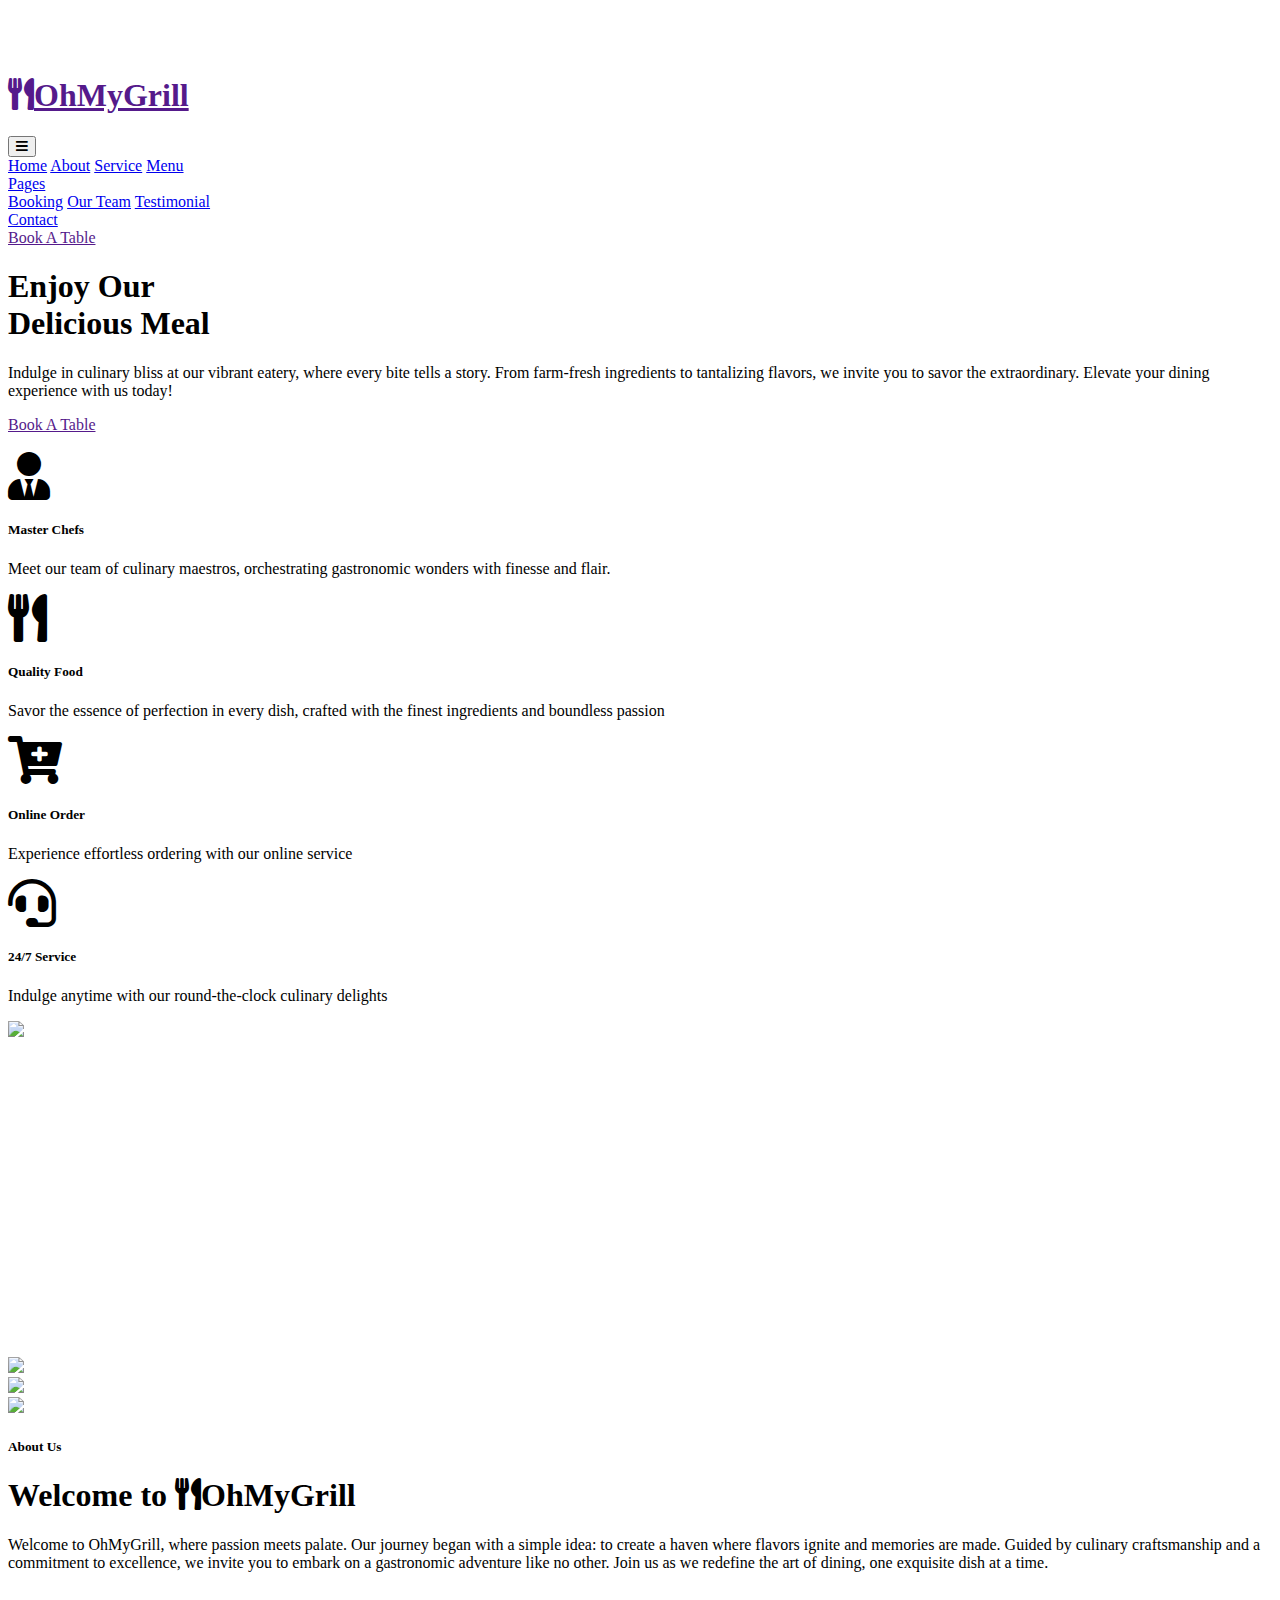
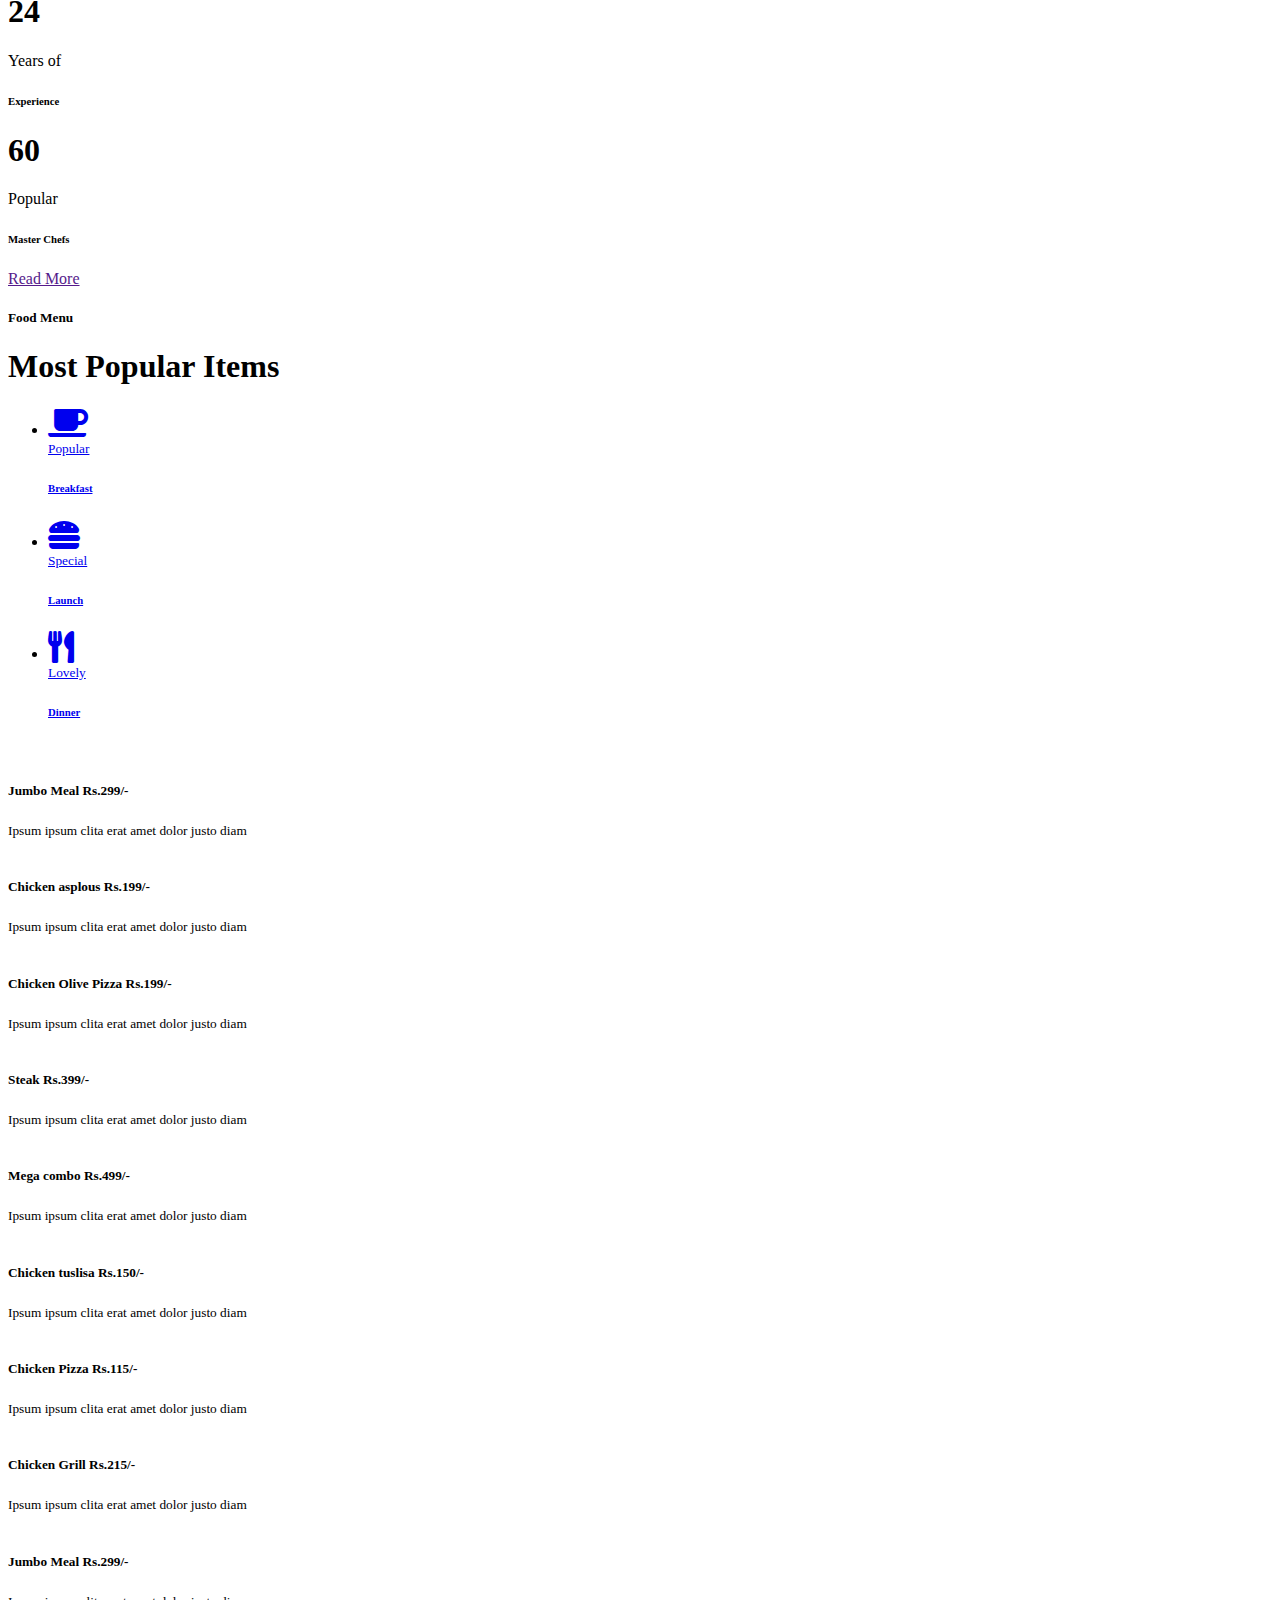
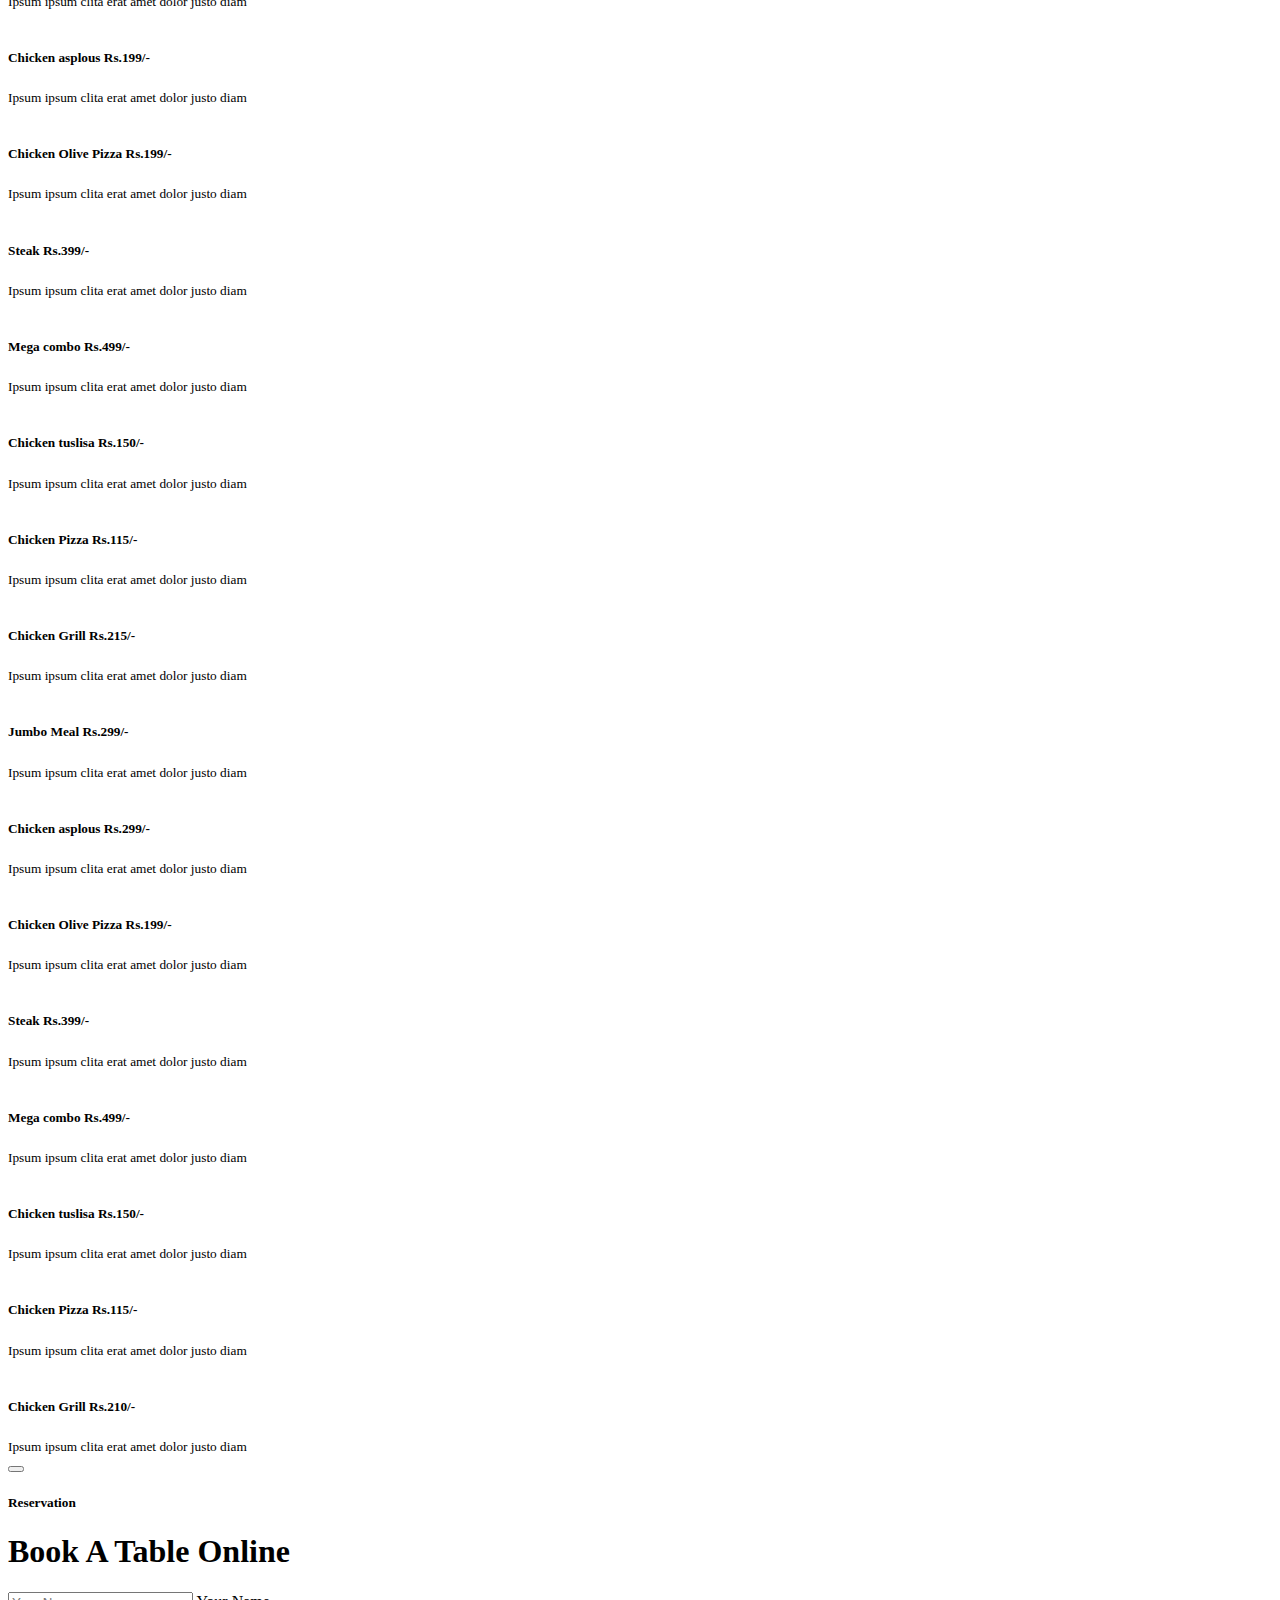
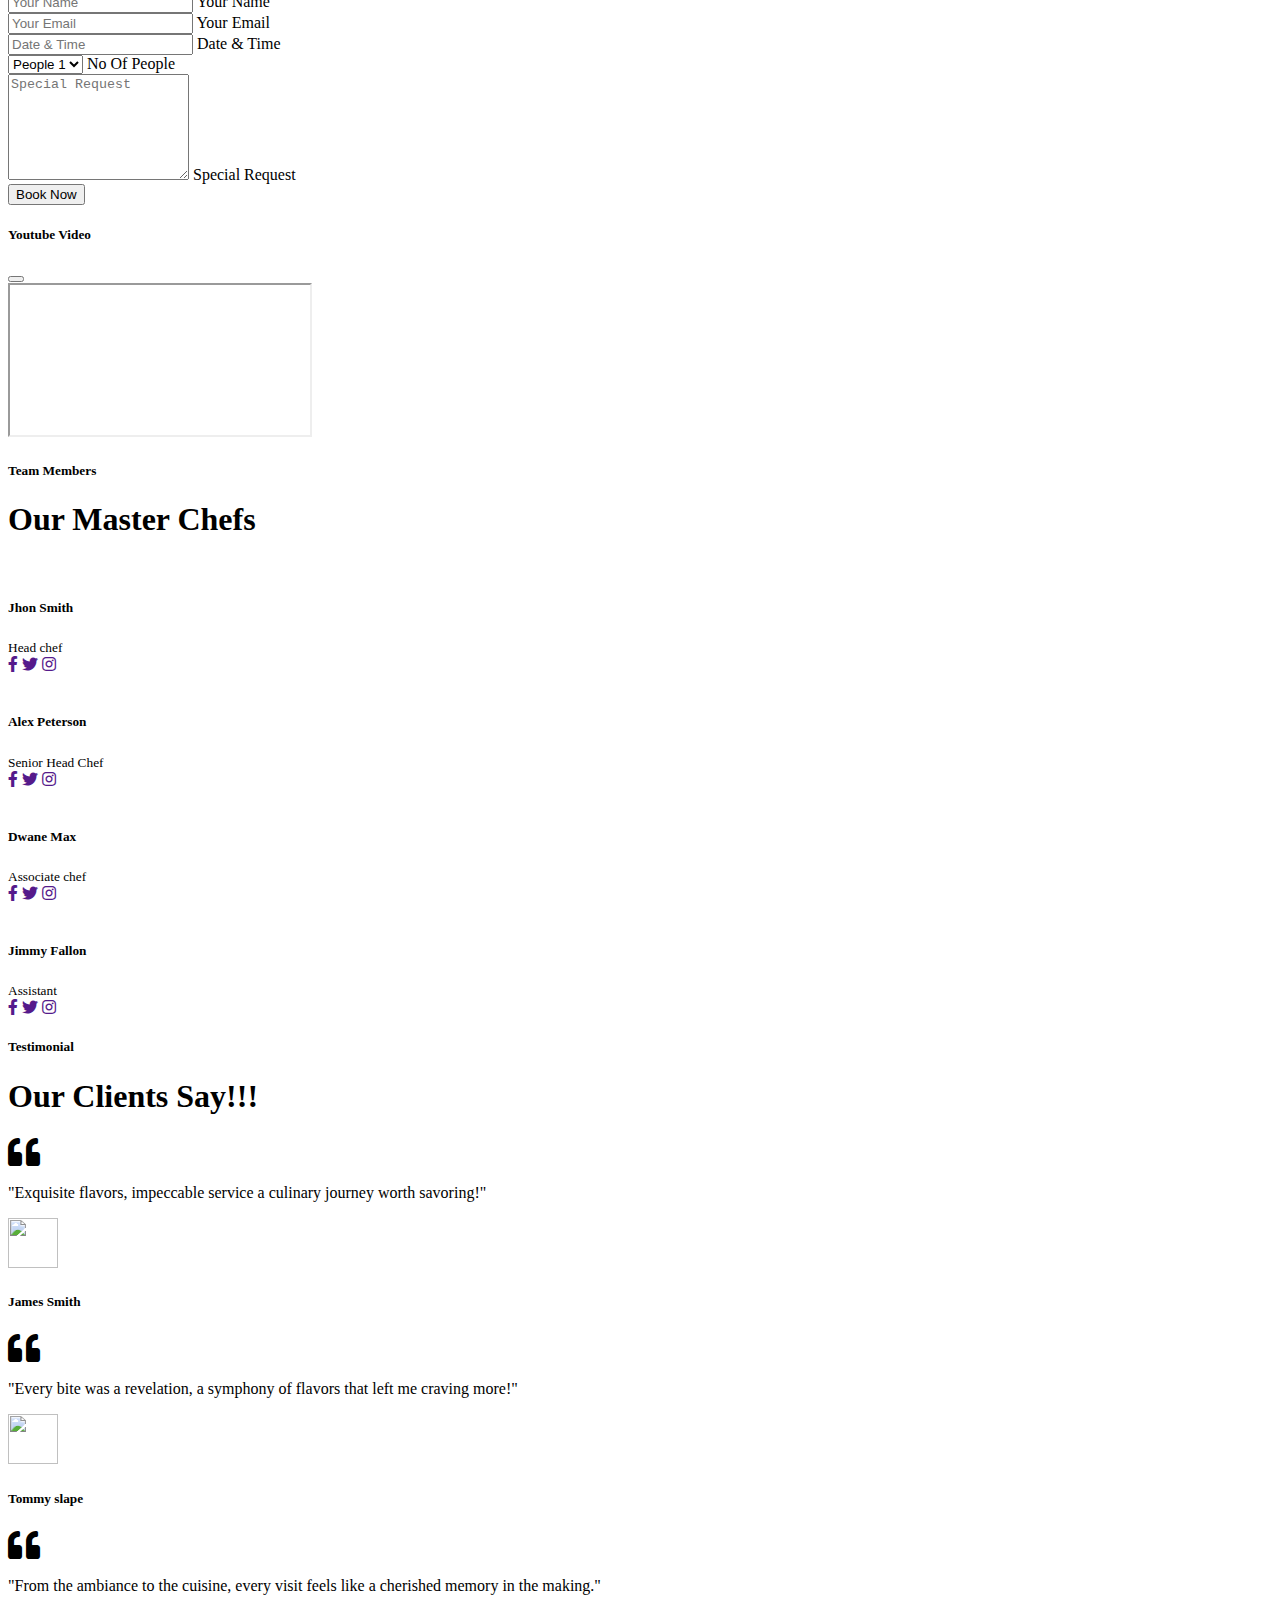
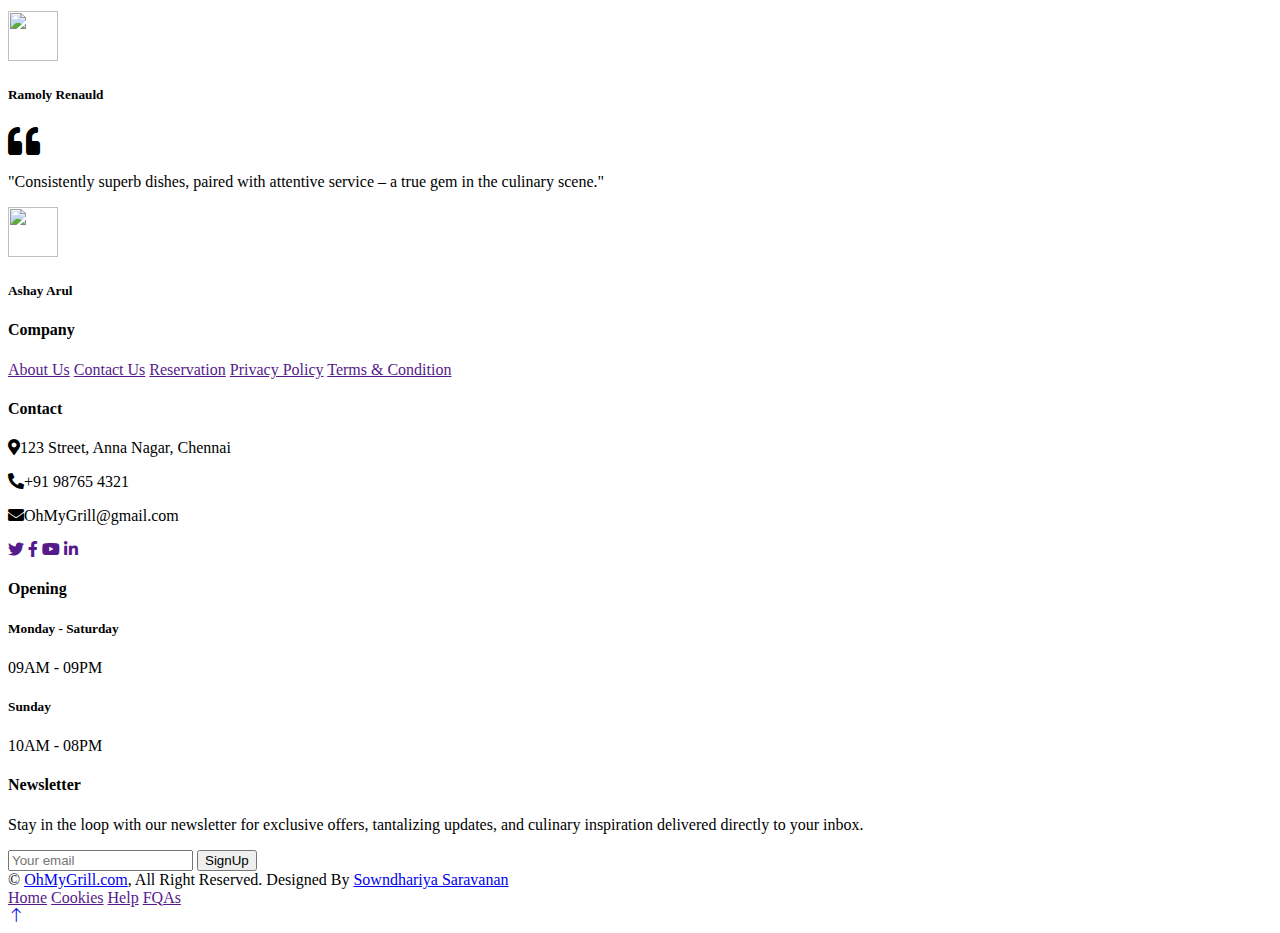
==== Restaurant Landing Page/index.html @ 2ec254c5 "Update and rename index.html to Restaurant Landing Page/index.html" ====
<!DOCTYPE html>
<html lang="en">

<head>
    <meta charset="utf-8">
    <title>Restoran - Bootstrap Restaurant Template</title>
    <meta content="width=device-width, initial-scale=1.0" name="viewport">
    <meta content="" name="keywords">
    <meta content="" name="description">

    <!-- Favicon -->
    <link href="img/favicon.ico" rel="icon">

    <!-- Google Web Fonts -->
    <link rel="preconnect" href="https://fonts.googleapis.com">
    <link rel="preconnect" href="https://fonts.gstatic.com" crossorigin>
    <link href="https://fonts.googleapis.com/css2?family=Heebo:wght@400;500;600&family=Nunito:wght@600;700;800&family=Pacifico&display=swap" rel="stylesheet">

    <!-- Icon Font Stylesheet -->
    <link href="https://cdnjs.cloudflare.com/ajax/libs/font-awesome/5.10.0/css/all.min.css" rel="stylesheet">
    <link href="https://cdn.jsdelivr.net/npm/bootstrap-icons@1.4.1/font/bootstrap-icons.css" rel="stylesheet">

    <!-- Libraries Stylesheet -->
    <link href="lib/animate/animate.min.css" rel="stylesheet">
    <link href="lib/owlcarousel/assets/owl.carousel.min.css" rel="stylesheet">
    <link href="lib/tempusdominus/css/tempusdominus-bootstrap-4.min.css" rel="stylesheet" />

    <!-- Customized Bootstrap Stylesheet -->
    <link href="css/bootstrap.min.css" rel="stylesheet">

    <!-- Template Stylesheet -->
    <link href="css/style.css" rel="stylesheet">
</head>

<body>
    <div class="container-xxl bg-white p-0">
        <!-- Spinner Start -->
        <div id="spinner" class="show bg-white position-fixed translate-middle w-100 vh-100 top-50 start-50 d-flex align-items-center justify-content-center">
            <div class="spinner-border text-primary" style="width: 3rem; height: 3rem;" role="status">
                <span class="sr-only">Loading...</span>
            </div>
        </div>
        <!-- Spinner End -->


        <!-- Navbar & Hero Start -->
        <div class="container-xxl position-relative p-0">
            <nav class="navbar navbar-expand-lg navbar-dark bg-dark px-4 px-lg-5 py-3 py-lg-0">
                <a href="" class="navbar-brand p-0">
                    <h1 class="text-primary m-0"><i class="fa fa-utensils me-3"></i>OhMyGrill</h1>
                    <!-- <img src="img/logo.png" alt="Logo"> -->
                </a>
                <button class="navbar-toggler" type="button" data-bs-toggle="collapse" data-bs-target="#navbarCollapse">
                    <span class="fa fa-bars"></span>
                </button>
                <div class="collapse navbar-collapse" id="navbarCollapse">
                    <div class="navbar-nav ms-auto py-0 pe-4">
                        <a href="index.html" class="nav-item nav-link active">Home</a>
                        <a href="about.html" class="nav-item nav-link">About</a>
                        <a href="service.html" class="nav-item nav-link">Service</a>
                        <a href="menu.html" class="nav-item nav-link">Menu</a>
                        <div class="nav-item dropdown">
                            <a href="#" class="nav-link dropdown-toggle" data-bs-toggle="dropdown">Pages</a>
                            <div class="dropdown-menu m-0">
                                <a href="booking.html" class="dropdown-item">Booking</a>
                                <a href="team.html" class="dropdown-item">Our Team</a>
                                <a href="testimonial.html" class="dropdown-item">Testimonial</a>
                            </div>
                        </div>
                        <a href="contact.html" class="nav-item nav-link">Contact</a>
                    </div>
                    <a href="" class="btn btn-primary py-2 px-4">Book A Table</a>
                </div>
            </nav>

            <div class="container-xxl py-5 bg-dark hero-header mb-5">
                <div class="container my-5 py-5">
                    <div class="row align-items-center g-5">
                        <div class="col-lg-6 text-center text-lg-start">
                            <h1 class="display-3 text-white animated slideInLeft">Enjoy Our<br>Delicious Meal</h1>
                            <p class="text-white animated slideInLeft mb-4 pb-2">Indulge in culinary bliss at our vibrant eatery, where every bite tells a story. From farm-fresh ingredients to tantalizing flavors, we invite you to savor the extraordinary. Elevate your dining experience with us today!</p>
                            <a href="" class="btn btn-primary py-sm-3 px-sm-5 me-3 animated slideInLeft">Book A Table</a>
                        </div>
                        <div class="col-lg-6 text-center text-lg-end overflow-hidden">
                            <img class="img-fluid" src="img/hero.png" alt="">
                        </div>
                    </div>
                </div>
            </div>
        </div>
        <!-- Navbar & Hero End -->


        <!-- Service Start -->
        <div class="container-xxl py-5">
            <div class="container">
                <div class="row g-4">
                    <div class="col-lg-3 col-sm-6 wow fadeInUp" data-wow-delay="0.1s">
                        <div class="service-item rounded pt-3">
                            <div class="p-4">
                                <i class="fa fa-3x fa-user-tie text-primary mb-4"></i>
                                <h5>Master Chefs</h5>
                                <p>Meet our team of culinary maestros, orchestrating gastronomic wonders with finesse and flair.</p>
                            </div>
                        </div>
                    </div>
                    <div class="col-lg-3 col-sm-6 wow fadeInUp" data-wow-delay="0.3s">
                        <div class="service-item rounded pt-3">
                            <div class="p-4">
                                <i class="fa fa-3x fa-utensils text-primary mb-4"></i>
                                <h5>Quality Food</h5>
                                <p>Savor the essence of perfection in every dish, crafted with the finest ingredients and boundless passion</p>
                            </div>
                        </div>
                    </div>
                    <div class="col-lg-3 col-sm-6 wow fadeInUp" data-wow-delay="0.5s">
                        <div class="service-item rounded pt-3">
                            <div class="p-4">
                                <i class="fa fa-3x fa-cart-plus text-primary mb-4"></i>
                                <h5>Online Order</h5>
                                <p>Experience effortless ordering with our online service</p>
                            </div>
                        </div>
                    </div>
                    <div class="col-lg-3 col-sm-6 wow fadeInUp" data-wow-delay="0.7s">
                        <div class="service-item rounded pt-3">
                            <div class="p-4">
                                <i class="fa fa-3x fa-headset text-primary mb-4"></i>
                                <h5>24/7 Service</h5>
                                <p>Indulge anytime with our round-the-clock culinary delights</p>
                            </div>
                        </div>
                    </div>
                </div>
            </div>
        </div>
        <!-- Service End -->


        <!-- About Start -->
        <div class="container-xxl py-5">
            <div class="container">
                <div class="row g-5 align-items-center">
                    <div class="col-lg-6">
                        <div class="row g-3">
                            <div class="col-6 text-start">
                                <img class="img-fluid rounded w-100 wow zoomIn" data-wow-delay="0.1s" src="img/about-1.jpg">
                            </div>
                            <div class="col-6 text-start">
                                <img class="img-fluid rounded w-75 wow zoomIn" data-wow-delay="0.3s" src="img/about-2.jpg" style="margin-top: 25%;">
                            </div>
                            <div class="col-6 text-end">
                                <img class="img-fluid rounded w-75 wow zoomIn" data-wow-delay="0.5s" src="img/about-3.jpg">
                            </div>
                            <div class="col-6 text-end">
                                <img class="img-fluid rounded w-100 wow zoomIn" data-wow-delay="0.7s" src="img/about-4.jpg">
                            </div>
                        </div>
                    </div>
                    <div class="col-lg-6">
                        <h5 class="section-title ff-secondary text-start text-primary fw-normal">About Us</h5>
                        <h1 class="mb-4">Welcome to <i class="fa fa-utensils text-primary me-2"></i>OhMyGrill</h1>
                        <p class="mb-4">Welcome to OhMyGrill, where passion meets palate. Our journey began with a simple idea: to create a haven where flavors ignite and memories are made. Guided by culinary craftsmanship and a commitment to excellence, we invite you to embark on a gastronomic adventure like no other. Join us as we redefine the art of dining, one exquisite dish at a time.</p>
                        <!-- <p class="mb-4">Tempor erat elitr rebum at clita. Diam dolor diam ipsum sit. Aliqu diam amet diam et eos. Clita erat ipsum et lorem et sit, sed stet lorem sit clita duo justo magna dolore erat amet</p> -->
                        <div class="row g-4 mb-4">
                            <div class="col-sm-6">
                                <div class="d-flex align-items-center border-start border-5 border-primary px-3">
                                    <h1 class="flex-shrink-0 display-5 text-primary mb-0" data-toggle="counter-up">24</h1>
                                    <div class="ps-4">
                                        <p class="mb-0">Years of</p>
                                        <h6 class="text-uppercase mb-0">Experience</h6>
                                    </div>
                                </div>
                            </div>
                            <div class="col-sm-6">
                                <div class="d-flex align-items-center border-start border-5 border-primary px-3">
                                    <h1 class="flex-shrink-0 display-5 text-primary mb-0" data-toggle="counter-up">60</h1>
                                    <div class="ps-4">
                                        <p class="mb-0">Popular</p>
                                        <h6 class="text-uppercase mb-0">Master Chefs</h6>
                                    </div>
                                </div>
                            </div>
                        </div>
                        <a class="btn btn-primary py-3 px-5 mt-2" href="">Read More</a>
                    </div>
                </div>
            </div>
        </div>
        <!-- About End -->


        <!-- Menu Start -->
        <div class="container-xxl py-5">
            <div class="container">
                <div class="text-center wow fadeInUp" data-wow-delay="0.1s">
                    <h5 class="section-title ff-secondary text-center text-primary fw-normal">Food Menu</h5>
                    <h1 class="mb-5">Most Popular Items</h1>
                </div>
                <div class="tab-class text-center wow fadeInUp" data-wow-delay="0.1s">
                    <ul class="nav nav-pills d-inline-flex justify-content-center border-bottom mb-5">
                        <li class="nav-item">
                            <a class="d-flex align-items-center text-start mx-3 ms-0 pb-3 active" data-bs-toggle="pill" href="#tab-1">
                                <i class="fa fa-coffee fa-2x text-primary"></i>
                                <div class="ps-3">
                                    <small class="text-body">Popular</small>
                                    <h6 class="mt-n1 mb-0">Breakfast</h6>
                                </div>
                            </a>
                        </li>
                        <li class="nav-item">
                            <a class="d-flex align-items-center text-start mx-3 pb-3" data-bs-toggle="pill" href="#tab-2">
                                <i class="fa fa-hamburger fa-2x text-primary"></i>
                                <div class="ps-3">
                                    <small class="text-body">Special</small>
                                    <h6 class="mt-n1 mb-0">Launch</h6>
                                </div>
                            </a>
                        </li>
                        <li class="nav-item">
                            <a class="d-flex align-items-center text-start mx-3 me-0 pb-3" data-bs-toggle="pill" href="#tab-3">
                                <i class="fa fa-utensils fa-2x text-primary"></i>
                                <div class="ps-3">
                                    <small class="text-body">Lovely</small>
                                    <h6 class="mt-n1 mb-0">Dinner</h6>
                                </div>
                            </a>
                        </li>
                    </ul>
                    <div class="tab-content">
                        <div id="tab-1" class="tab-pane fade show p-0 active">
                            <div class="row g-4">
                                <div class="col-lg-6">
                                    <div class="d-flex align-items-center">
                                        <img class="flex-shrink-0 img-fluid rounded" src="img/menu-1.jpg" alt="" style="width: 80px;">
                                        <div class="w-100 d-flex flex-column text-start ps-4">
                                            <h5 class="d-flex justify-content-between border-bottom pb-2">
                                                <span>Jumbo Meal</span>
                                                <span class="text-primary">Rs.299/-</span>
                                            </h5>
                                            <small class="fst-italic">Ipsum ipsum clita erat amet dolor justo diam</small>
                                        </div>
                                    </div>
                                </div>
                                <div class="col-lg-6">
                                    <div class="d-flex align-items-center">
                                        <img class="flex-shrink-0 img-fluid rounded" src="img/menu-2.jpg" alt="" style="width: 80px;">
                                        <div class="w-100 d-flex flex-column text-start ps-4">
                                            <h5 class="d-flex justify-content-between border-bottom pb-2">
                                                <span>Chicken asplous</span>
                                                <span class="text-primary">Rs.199/-</span>
                                            </h5>
                                            <small class="fst-italic">Ipsum ipsum clita erat amet dolor justo diam</small>
                                        </div>
                                    </div>
                                </div>
                                <div class="col-lg-6">
                                    <div class="d-flex align-items-center">
                                        <img class="flex-shrink-0 img-fluid rounded" src="img/menu-3.jpg" alt="" style="width: 80px;">
                                        <div class="w-100 d-flex flex-column text-start ps-4">
                                            <h5 class="d-flex justify-content-between border-bottom pb-2">
                                                <span>Chicken Olive Pizza</span>
                                                <span class="text-primary">Rs.199/-</span>
                                            </h5>
                                            <small class="fst-italic">Ipsum ipsum clita erat amet dolor justo diam</small>
                                        </div>
                                    </div>
                                </div>
                                <div class="col-lg-6">
                                    <div class="d-flex align-items-center">
                                        <img class="flex-shrink-0 img-fluid rounded" src="img/menu-4.jpg" alt="" style="width: 80px;">
                                        <div class="w-100 d-flex flex-column text-start ps-4">
                                            <h5 class="d-flex justify-content-between border-bottom pb-2">
                                                <span>Steak</span>
                                                <span class="text-primary">Rs.399/-</span>
                                            </h5>
                                            <small class="fst-italic">Ipsum ipsum clita erat amet dolor justo diam</small>
                                        </div>
                                    </div>
                                </div>
                                <div class="col-lg-6">
                                    <div class="d-flex align-items-center">
                                        <img class="flex-shrink-0 img-fluid rounded" src="img/menu-5.jpg" alt="" style="width: 80px;">
                                        <div class="w-100 d-flex flex-column text-start ps-4">
                                            <h5 class="d-flex justify-content-between border-bottom pb-2">
                                                <span>Mega combo</span>
                                                <span class="text-primary">Rs.499/-</span>
                                            </h5>
                                            <small class="fst-italic">Ipsum ipsum clita erat amet dolor justo diam</small>
                                        </div>
                                    </div>
                                </div>
                                <div class="col-lg-6">
                                    <div class="d-flex align-items-center">
                                        <img class="flex-shrink-0 img-fluid rounded" src="img/menu-6.jpg" alt="" style="width: 80px;">
                                        <div class="w-100 d-flex flex-column text-start ps-4">
                                            <h5 class="d-flex justify-content-between border-bottom pb-2">
                                                <span>Chicken tuslisa</span>
                                                <span class="text-primary">Rs.150/-</span>
                                            </h5>
                                            <small class="fst-italic">Ipsum ipsum clita erat amet dolor justo diam</small>
                                        </div>
                                    </div>
                                </div>
                                <div class="col-lg-6">
                                    <div class="d-flex align-items-center">
                                        <img class="flex-shrink-0 img-fluid rounded" src="img/menu-7.jpg" alt="" style="width: 80px;">
                                        <div class="w-100 d-flex flex-column text-start ps-4">
                                            <h5 class="d-flex justify-content-between border-bottom pb-2">
                                                <span>Chicken Pizza</span>
                                                <span class="text-primary">Rs.115/-</span>
                                            </h5>
                                            <small class="fst-italic">Ipsum ipsum clita erat amet dolor justo diam</small>
                                        </div>
                                    </div>
                                </div>
                                <div class="col-lg-6">
                                    <div class="d-flex align-items-center">
                                        <img class="flex-shrink-0 img-fluid rounded" src="img/menu-8.jpg" alt="" style="width: 80px;">
                                        <div class="w-100 d-flex flex-column text-start ps-4">
                                            <h5 class="d-flex justify-content-between border-bottom pb-2">
                                                <span>Chicken Grill</span>
                                                <span class="text-primary">Rs.215/-</span>
                                            </h5>
                                            <small class="fst-italic">Ipsum ipsum clita erat amet dolor justo diam</small>
                                        </div>
                                    </div>
                                </div>
                            </div>
                        </div>
                        <div id="tab-2" class="tab-pane fade show p-0">
                            <div class="row g-4">
                                <div class="col-lg-6">
                                    <div class="d-flex align-items-center">
                                        <img class="flex-shrink-0 img-fluid rounded" src="img/menu-1.jpg" alt="" style="width: 80px;">
                                        <div class="w-100 d-flex flex-column text-start ps-4">
                                            <h5 class="d-flex justify-content-between border-bottom pb-2">
                                                <span>Jumbo Meal</span>
                                                <span class="text-primary">Rs.299/-</span>
                                            </h5>
                                            <small class="fst-italic">Ipsum ipsum clita erat amet dolor justo diam</small>
                                        </div>
                                    </div>
                                </div>
                                <div class="col-lg-6">
                                    <div class="d-flex align-items-center">
                                        <img class="flex-shrink-0 img-fluid rounded" src="img/menu-2.jpg" alt="" style="width: 80px;">
                                        <div class="w-100 d-flex flex-column text-start ps-4">
                                            <h5 class="d-flex justify-content-between border-bottom pb-2">
                                                <span>Chicken asplous</span>
                                                <span class="text-primary">Rs.199/-</span>
                                            </h5>
                                            <small class="fst-italic">Ipsum ipsum clita erat amet dolor justo diam</small>
                                        </div>
                                    </div>
                                </div>
                                <div class="col-lg-6">
                                    <div class="d-flex align-items-center">
                                        <img class="flex-shrink-0 img-fluid rounded" src="img/menu-3.jpg" alt="" style="width: 80px;">
                                        <div class="w-100 d-flex flex-column text-start ps-4">
                                            <h5 class="d-flex justify-content-between border-bottom pb-2">
                                                <span>Chicken Olive Pizza</span>
                                                <span class="text-primary">Rs.199/-</span>
                                            </h5>
                                            <small class="fst-italic">Ipsum ipsum clita erat amet dolor justo diam</small>
                                        </div>
                                    </div>
                                </div>
                                <div class="col-lg-6">
                                    <div class="d-flex align-items-center">
                                        <img class="flex-shrink-0 img-fluid rounded" src="img/menu-4.jpg" alt="" style="width: 80px;">
                                        <div class="w-100 d-flex flex-column text-start ps-4">
                                            <h5 class="d-flex justify-content-between border-bottom pb-2">
                                                <span>Steak</span>
                                                <span class="text-primary">Rs.399/-</span>
                                            </h5>
                                            <small class="fst-italic">Ipsum ipsum clita erat amet dolor justo diam</small>
                                        </div>
                                    </div>
                                </div>
                                <div class="col-lg-6">
                                    <div class="d-flex align-items-center">
                                        <img class="flex-shrink-0 img-fluid rounded" src="img/menu-5.jpg" alt="" style="width: 80px;">
                                        <div class="w-100 d-flex flex-column text-start ps-4">
                                            <h5 class="d-flex justify-content-between border-bottom pb-2">
                                                <span>Mega combo</span>
                                                <span class="text-primary">Rs.499/-</span>
                                            </h5>
                                            <small class="fst-italic">Ipsum ipsum clita erat amet dolor justo diam</small>
                                        </div>
                                    </div>
                                </div>
                                <div class="col-lg-6">
                                    <div class="d-flex align-items-center">
                                        <img class="flex-shrink-0 img-fluid rounded" src="img/menu-6.jpg" alt="" style="width: 80px;">
                                        <div class="w-100 d-flex flex-column text-start ps-4">
                                            <h5 class="d-flex justify-content-between border-bottom pb-2">
                                                <span>Chicken tuslisa</span>
                                                <span class="text-primary">Rs.150/-</span>
                                            </h5>
                                            <small class="fst-italic">Ipsum ipsum clita erat amet dolor justo diam</small>
                                        </div>
                                    </div>
                                </div>
                                <div class="col-lg-6">
                                    <div class="d-flex align-items-center">
                                        <img class="flex-shrink-0 img-fluid rounded" src="img/menu-7.jpg" alt="" style="width: 80px;">
                                        <div class="w-100 d-flex flex-column text-start ps-4">
                                            <h5 class="d-flex justify-content-between border-bottom pb-2">
                                                <span>Chicken Pizza</span>
                                                <span class="text-primary">Rs.115/-</span>
                                            </h5>
                                            <small class="fst-italic">Ipsum ipsum clita erat amet dolor justo diam</small>
                                        </div>
                                    </div>
                                </div>
                                <div class="col-lg-6">
                                    <div class="d-flex align-items-center">
                                        <img class="flex-shrink-0 img-fluid rounded" src="img/menu-8.jpg" alt="" style="width: 80px;">
                                        <div class="w-100 d-flex flex-column text-start ps-4">
                                            <h5 class="d-flex justify-content-between border-bottom pb-2">
                                                <span>Chicken Grill</span>
                                                <span class="text-primary">Rs.215/-</span>
                                            </h5>
                                            <small class="fst-italic">Ipsum ipsum clita erat amet dolor justo diam</small>
                                        </div>
                                    </div>
                                </div>
                            </div>
                        </div>
                        <div id="tab-3" class="tab-pane fade show p-0">
                            <div class="row g-4">
                                <div class="col-lg-6">
                                    <div class="d-flex align-items-center">
                                        <img class="flex-shrink-0 img-fluid rounded" src="img/menu-1.jpg" alt="" style="width: 80px;">
                                        <div class="w-100 d-flex flex-column text-start ps-4">
                                            <h5 class="d-flex justify-content-between border-bottom pb-2">
                                                <span>Jumbo Meal</span>
                                                <span class="text-primary">Rs.299/-</span>
                                            </h5>
                                            <small class="fst-italic">Ipsum ipsum clita erat amet dolor justo diam</small>
                                        </div>
                                    </div>
                                </div>
                                <div class="col-lg-6">
                                    <div class="d-flex align-items-center">
                                        <img class="flex-shrink-0 img-fluid rounded" src="img/menu-2.jpg" alt="" style="width: 80px;">
                                        <div class="w-100 d-flex flex-column text-start ps-4">
                                            <h5 class="d-flex justify-content-between border-bottom pb-2">
                                                <span>Chicken asplous</span>
                                                <span class="text-primary">Rs.299/-</span>
                                            </h5>
                                            <small class="fst-italic">Ipsum ipsum clita erat amet dolor justo diam</small>
                                        </div>
                                    </div>
                                </div>
                                <div class="col-lg-6">
                                    <div class="d-flex align-items-center">
                                        <img class="flex-shrink-0 img-fluid rounded" src="img/menu-3.jpg" alt="" style="width: 80px;">
                                        <div class="w-100 d-flex flex-column text-start ps-4">
                                            <h5 class="d-flex justify-content-between border-bottom pb-2">
                                                <span>Chicken Olive Pizza</span>
                                                <span class="text-primary">Rs.199/-</span>
                                            </h5>
                                            <small class="fst-italic">Ipsum ipsum clita erat amet dolor justo diam</small>
                                        </div>
                                    </div>
                                </div>
                                <div class="col-lg-6">
                                    <div class="d-flex align-items-center">
                                        <img class="flex-shrink-0 img-fluid rounded" src="img/menu-4.jpg" alt="" style="width: 80px;">
                                        <div class="w-100 d-flex flex-column text-start ps-4">
                                            <h5 class="d-flex justify-content-between border-bottom pb-2">
                                                <span>Steak</span>
                                                <span class="text-primary">Rs.399/-</span>
                                            </h5>
                                            <small class="fst-italic">Ipsum ipsum clita erat amet dolor justo diam</small>
                                        </div>
                                    </div>
                                </div>
                                <div class="col-lg-6">
                                    <div class="d-flex align-items-center">
                                        <img class="flex-shrink-0 img-fluid rounded" src="img/menu-5.jpg" alt="" style="width: 80px;">
                                        <div class="w-100 d-flex flex-column text-start ps-4">
                                            <h5 class="d-flex justify-content-between border-bottom pb-2">
                                                <span>Mega combo</span>
                                                <span class="text-primary">Rs.499/-</span>
                                            </h5>
                                            <small class="fst-italic">Ipsum ipsum clita erat amet dolor justo diam</small>
                                        </div>
                                    </div>
                                </div>
                                <div class="col-lg-6">
                                    <div class="d-flex align-items-center">
                                        <img class="flex-shrink-0 img-fluid rounded" src="img/menu-6.jpg" alt="" style="width: 80px;">
                                        <div class="w-100 d-flex flex-column text-start ps-4">
                                            <h5 class="d-flex justify-content-between border-bottom pb-2">
                                                <span>Chicken tuslisa</span>
                                                <span class="text-primary">Rs.150/-</span>
                                            </h5>
                                            <small class="fst-italic">Ipsum ipsum clita erat amet dolor justo diam</small>
                                        </div>
                                    </div>
                                </div>
                                <div class="col-lg-6">
                                    <div class="d-flex align-items-center">
                                        <img class="flex-shrink-0 img-fluid rounded" src="img/menu-7.jpg" alt="" style="width: 80px;">
                                        <div class="w-100 d-flex flex-column text-start ps-4">
                                            <h5 class="d-flex justify-content-between border-bottom pb-2">
                                                <span>Chicken Pizza</span>
                                                <span class="text-primary">Rs.115/-</span>
                                            </h5>
                                            <small class="fst-italic">Ipsum ipsum clita erat amet dolor justo diam</small>
                                        </div>
                                    </div>
                                </div>
                                <div class="col-lg-6">
                                    <div class="d-flex align-items-center">
                                        <img class="flex-shrink-0 img-fluid rounded" src="img/menu-8.jpg" alt="" style="width: 80px;">
                                        <div class="w-100 d-flex flex-column text-start ps-4">
                                            <h5 class="d-flex justify-content-between border-bottom pb-2">
                                                <span>Chicken Grill</span>
                                                <span class="text-primary">Rs.210/-</span>
                                            </h5>
                                            <small class="fst-italic">Ipsum ipsum clita erat amet dolor justo diam</small>
                                        </div>
                                    </div>
                                </div>
                            </div>
                        </div>
                    </div>
                </div>
            </div>
        </div>
        <!-- Menu End -->


        <!-- Reservation Start -->
        <div class="container-xxl py-5 px-0 wow fadeInUp" data-wow-delay="0.1s">
            <div class="row g-0">
                <div class="col-md-6">
                    <div class="video">
                        <button type="button" class="btn-play" data-bs-toggle="modal" data-src="https://www.youtube.com/embed/DWRcNpR6Kdc" data-bs-target="#videoModal">
                            <span></span>
                        </button>
                    </div>
                </div>
                <div class="col-md-6 bg-dark d-flex align-items-center">
                    <div class="p-5 wow fadeInUp" data-wow-delay="0.2s">
                        <h5 class="section-title ff-secondary text-start text-primary fw-normal">Reservation</h5>
                        <h1 class="text-white mb-4">Book A Table Online</h1>
                        <form>
                            <div class="row g-3">
                                <div class="col-md-6">
                                    <div class="form-floating">
                                        <input type="text" class="form-control" id="name" placeholder="Your Name">
                                        <label for="name">Your Name</label>
                                    </div>
                                </div>
                                <div class="col-md-6">
                                    <div class="form-floating">
                                        <input type="email" class="form-control" id="email" placeholder="Your Email">
                                        <label for="email">Your Email</label>
                                    </div>
                                </div>
                                <div class="col-md-6">
                                    <div class="form-floating date" id="date3" data-target-input="nearest">
                                        <input type="text" class="form-control datetimepicker-input" id="datetime" placeholder="Date & Time" data-target="#date3" data-toggle="datetimepicker" />
                                        <label for="datetime">Date & Time</label>
                                    </div>
                                </div>
                                <div class="col-md-6">
                                    <div class="form-floating">
                                        <select class="form-select" id="select1">
                                          <option value="1">People 1</option>
                                          <option value="2">People 2</option>
                                          <option value="3">People 3</option>
                                        </select>
                                        <label for="select1">No Of People</label>
                                      </div>
                                </div>
                                <div class="col-12">
                                    <div class="form-floating">
                                        <textarea class="form-control" placeholder="Special Request" id="message" style="height: 100px"></textarea>
                                        <label for="message">Special Request</label>
                                    </div>
                                </div>
                                <div class="col-12">
                                    <button class="btn btn-primary w-100 py-3" type="submit">Book Now</button>
                                </div>
                            </div>
                        </form>
                    </div>
                </div>
            </div>
        </div>

        <div class="modal fade" id="videoModal" tabindex="-1" aria-labelledby="exampleModalLabel" aria-hidden="true">
            <div class="modal-dialog">
                <div class="modal-content rounded-0">
                    <div class="modal-header">
                        <h5 class="modal-title" id="exampleModalLabel">Youtube Video</h5>
                        <button type="button" class="btn-close" data-bs-dismiss="modal" aria-label="Close"></button>
                    </div>
                    <div class="modal-body">
                        <!-- 16:9 aspect ratio -->
                        <div class="ratio ratio-16x9">
                            <iframe class="embed-responsive-item" src="" id="video" allowfullscreen allowscriptaccess="always"
                                allow="autoplay"></iframe>
                        </div>
                    </div>
                </div>
            </div>
        </div>
        <!-- Reservation Start -->


        <!-- Team Start -->
        <div class="container-xxl pt-5 pb-3">
            <div class="container">
                <div class="text-center wow fadeInUp" data-wow-delay="0.1s">
                    <h5 class="section-title ff-secondary text-center text-primary fw-normal">Team Members</h5>
                    <h1 class="mb-5">Our Master Chefs</h1>
                </div>
                <div class="row g-4">
                    <div class="col-lg-3 col-md-6 wow fadeInUp" data-wow-delay="0.1s">
                        <div class="team-item text-center rounded overflow-hidden">
                            <div class="rounded-circle overflow-hidden m-4">
                                <img class="img-fluid" src="img/team-1.jpg" alt="">
                            </div>
                            <h5 class="mb-0">Jhon Smith</h5>
                            <small>Head chef</small>
                            <div class="d-flex justify-content-center mt-3">
                                <a class="btn btn-square btn-primary mx-1" href=""><i class="fab fa-facebook-f"></i></a>
                                <a class="btn btn-square btn-primary mx-1" href=""><i class="fab fa-twitter"></i></a>
                                <a class="btn btn-square btn-primary mx-1" href=""><i class="fab fa-instagram"></i></a>
                            </div>
                        </div>
                    </div>
                    <div class="col-lg-3 col-md-6 wow fadeInUp" data-wow-delay="0.3s">
                        <div class="team-item text-center rounded overflow-hidden">
                            <div class="rounded-circle overflow-hidden m-4">
                                <img class="img-fluid" src="img/team-2.jpg" alt="">
                            </div>
                            <h5 class="mb-0">Alex Peterson</h5>
                            <small>Senior Head Chef</small>
                            <div class="d-flex justify-content-center mt-3">
                                <a class="btn btn-square btn-primary mx-1" href=""><i class="fab fa-facebook-f"></i></a>
                                <a class="btn btn-square btn-primary mx-1" href=""><i class="fab fa-twitter"></i></a>
                                <a class="btn btn-square btn-primary mx-1" href=""><i class="fab fa-instagram"></i></a>
                            </div>
                        </div>
                    </div>
                    <div class="col-lg-3 col-md-6 wow fadeInUp" data-wow-delay="0.5s">
                        <div class="team-item text-center rounded overflow-hidden">
                            <div class="rounded-circle overflow-hidden m-4">
                                <img class="img-fluid" src="img/team-3.jpg" alt="">
                            </div>
                            <h5 class="mb-0">Dwane Max</h5>
                            <small>Associate chef</small>
                            <div class="d-flex justify-content-center mt-3">
                                <a class="btn btn-square btn-primary mx-1" href=""><i class="fab fa-facebook-f"></i></a>
                                <a class="btn btn-square btn-primary mx-1" href=""><i class="fab fa-twitter"></i></a>
                                <a class="btn btn-square btn-primary mx-1" href=""><i class="fab fa-instagram"></i></a>
                            </div>
                        </div>
                    </div>
                    <div class="col-lg-3 col-md-6 wow fadeInUp" data-wow-delay="0.7s">
                        <div class="team-item text-center rounded overflow-hidden">
                            <div class="rounded-circle overflow-hidden m-4">
                                <img class="img-fluid" src="img/team-4.jpg" alt="">
                            </div>
                            <h5 class="mb-0">Jimmy Fallon</h5>
                            <small>Assistant</small>
                            <div class="d-flex justify-content-center mt-3">
                                <a class="btn btn-square btn-primary mx-1" href=""><i class="fab fa-facebook-f"></i></a>
                                <a class="btn btn-square btn-primary mx-1" href=""><i class="fab fa-twitter"></i></a>
                                <a class="btn btn-square btn-primary mx-1" href=""><i class="fab fa-instagram"></i></a>
                            </div>
                        </div>
                    </div>
                </div>
            </div>
        </div>
        <!-- Team End -->


        <!-- Testimonial Start -->
        <div class="container-xxl py-5 wow fadeInUp" data-wow-delay="0.1s">
            <div class="container">
                <div class="text-center">
                    <h5 class="section-title ff-secondary text-center text-primary fw-normal">Testimonial</h5>
                    <h1 class="mb-5">Our Clients Say!!!</h1>
                </div>
                <div class="owl-carousel testimonial-carousel">
                    <div class="testimonial-item bg-transparent border rounded p-4">
                        <i class="fa fa-quote-left fa-2x text-primary mb-3"></i>
                        <p>"Exquisite flavors, impeccable service a culinary journey worth savoring!"</p>
                        <div class="d-flex align-items-center">
                            <img class="img-fluid flex-shrink-0 rounded-circle" src="img/testimonial-1.jpg" style="width: 50px; height: 50px;">
                            <div class="ps-3">
                                <h5 class="mb-1">James Smith</h5>
                                
                            </div>
                        </div>
                    </div>
                    <div class="testimonial-item bg-transparent border rounded p-4">
                        <i class="fa fa-quote-left fa-2x text-primary mb-3"></i>
                        <p>"Every bite was a revelation, a symphony of flavors that left me craving more!"</p>
                        <div class="d-flex align-items-center">
                            <img class="img-fluid flex-shrink-0 rounded-circle" src="img/testimonial-2.jpg" style="width: 50px; height: 50px;">
                            <div class="ps-3">
                                <h5 class="mb-1">Tommy slape</h5>
                                
                            </div>
                        </div>
                    </div>
                    <div class="testimonial-item bg-transparent border rounded p-4">
                        <i class="fa fa-quote-left fa-2x text-primary mb-3"></i>
                        <p>"From the ambiance to the cuisine, every visit feels like a cherished memory in the making."</p>
                        <div class="d-flex align-items-center">
                            <img class="img-fluid flex-shrink-0 rounded-circle" src="img/testimonial-3.jpg" style="width: 50px; height: 50px;">
                            <div class="ps-3">
                                <h5 class="mb-1">Ramoly Renauld</h5>
                                
                            </div>
                        </div>
                    </div>
                    <div class="testimonial-item bg-transparent border rounded p-4">
                        <i class="fa fa-quote-left fa-2x text-primary mb-3"></i>
                        <p>"Consistently superb dishes, paired with attentive service – a true gem in the culinary scene."</p>
                        <div class="d-flex align-items-center">
                            <img class="img-fluid flex-shrink-0 rounded-circle" src="img/testimonial-4.jpg" style="width: 50px; height: 50px;">
                            <div class="ps-3">
                                <h5 class="mb-1">Ashay Arul</h5>
                                
                            </div>
                        </div>
                    </div>
                </div>
            </div>
        </div>
        <!-- Testimonial End -->
        

        <!-- Footer Start -->
        <div class="container-fluid bg-dark text-light footer pt-5 mt-5 wow fadeIn" data-wow-delay="0.1s">
            <div class="container py-5">
                <div class="row g-5">
                    <div class="col-lg-3 col-md-6">
                        <h4 class="section-title ff-secondary text-start text-primary fw-normal mb-4">Company</h4>
                        <a class="btn btn-link" href="">About Us</a>
                        <a class="btn btn-link" href="">Contact Us</a>
                        <a class="btn btn-link" href="">Reservation</a>
                        <a class="btn btn-link" href="">Privacy Policy</a>
                        <a class="btn btn-link" href="">Terms & Condition</a>
                    </div>
                    <div class="col-lg-3 col-md-6">
                        <h4 class="section-title ff-secondary text-start text-primary fw-normal mb-4">Contact</h4>
                        <p class="mb-2"><i class="fa fa-map-marker-alt me-3"></i>123 Street, Anna Nagar, Chennai</p>
                        <p class="mb-2"><i class="fa fa-phone-alt me-3"></i>+91 98765 4321</p>
                        <p class="mb-2"><i class="fa fa-envelope me-3"></i>OhMyGrill@gmail.com</p>
                        <div class="d-flex pt-2">
                            <a class="btn btn-outline-light btn-social" href=""><i class="fab fa-twitter"></i></a>
                            <a class="btn btn-outline-light btn-social" href=""><i class="fab fa-facebook-f"></i></a>
                            <a class="btn btn-outline-light btn-social" href=""><i class="fab fa-youtube"></i></a>
                            <a class="btn btn-outline-light btn-social" href=""><i class="fab fa-linkedin-in"></i></a>
                        </div>
                    </div>
                    <div class="col-lg-3 col-md-6">
                        <h4 class="section-title ff-secondary text-start text-primary fw-normal mb-4">Opening</h4>
                        <h5 class="text-light fw-normal">Monday - Saturday</h5>
                        <p>09AM - 09PM</p>
                        <h5 class="text-light fw-normal">Sunday</h5>
                        <p>10AM - 08PM</p>
                    </div>
                    <div class="col-lg-3 col-md-6">
                        <h4 class="section-title ff-secondary text-start text-primary fw-normal mb-4">Newsletter</h4>
                        <p>Stay in the loop with our newsletter for exclusive offers, tantalizing updates, and culinary inspiration delivered directly to your inbox.</p>
                        <div class="position-relative mx-auto" style="max-width: 400px;">
                            <input class="form-control border-primary w-100 py-3 ps-4 pe-5" type="text" placeholder="Your email">
                            <button type="button" class="btn btn-primary py-2 position-absolute top-0 end-0 mt-2 me-2">SignUp</button>
                        </div>
                    </div>
                </div>
            </div>
            <div class="container">
                <div class="copyright">
                    <div class="row">
                        <div class="col-md-6 text-center text-md-start mb-3 mb-md-0">
                            &copy; <a class="border-bottom" href="#">OhMyGrill.com</a>, All Right Reserved. 
							
							Designed By <a class="border-bottom" href="google.com">Sowndhariya Saravanan</a>
                        </div>
                        <div class="col-md-6 text-center text-md-end">
                            <div class="footer-menu">
                                <a href="">Home</a>
                                <a href="">Cookies</a>
                                <a href="">Help</a>
                                <a href="">FQAs</a>
                            </div>
                        </div>
                    </div>
                </div>
            </div>
        </div>
        <!-- Footer End -->


        <!-- Back to Top -->
        <a href="#" class="btn btn-lg btn-primary btn-lg-square back-to-top"><i class="bi bi-arrow-up"></i></a>
    </div>

    <!-- JavaScript Libraries -->
    <script src="https://code.jquery.com/jquery-3.4.1.min.js"></script>
    <script src="https://cdn.jsdelivr.net/npm/bootstrap@5.0.0/dist/js/bootstrap.bundle.min.js"></script>
    <script src="lib/wow/wow.min.js"></script>
    <script src="lib/easing/easing.min.js"></script>
    <script src="lib/waypoints/waypoints.min.js"></script>
    <script src="lib/counterup/counterup.min.js"></script>
    <script src="lib/owlcarousel/owl.carousel.min.js"></script>
    <script src="lib/tempusdominus/js/moment.min.js"></script>
    <script src="lib/tempusdominus/js/moment-timezone.min.js"></script>
    <script src="lib/tempusdominus/js/tempusdominus-bootstrap-4.min.js"></script>

    <!-- Template Javascript -->
    <script src="js/main.js"></script>
</body>

</html>
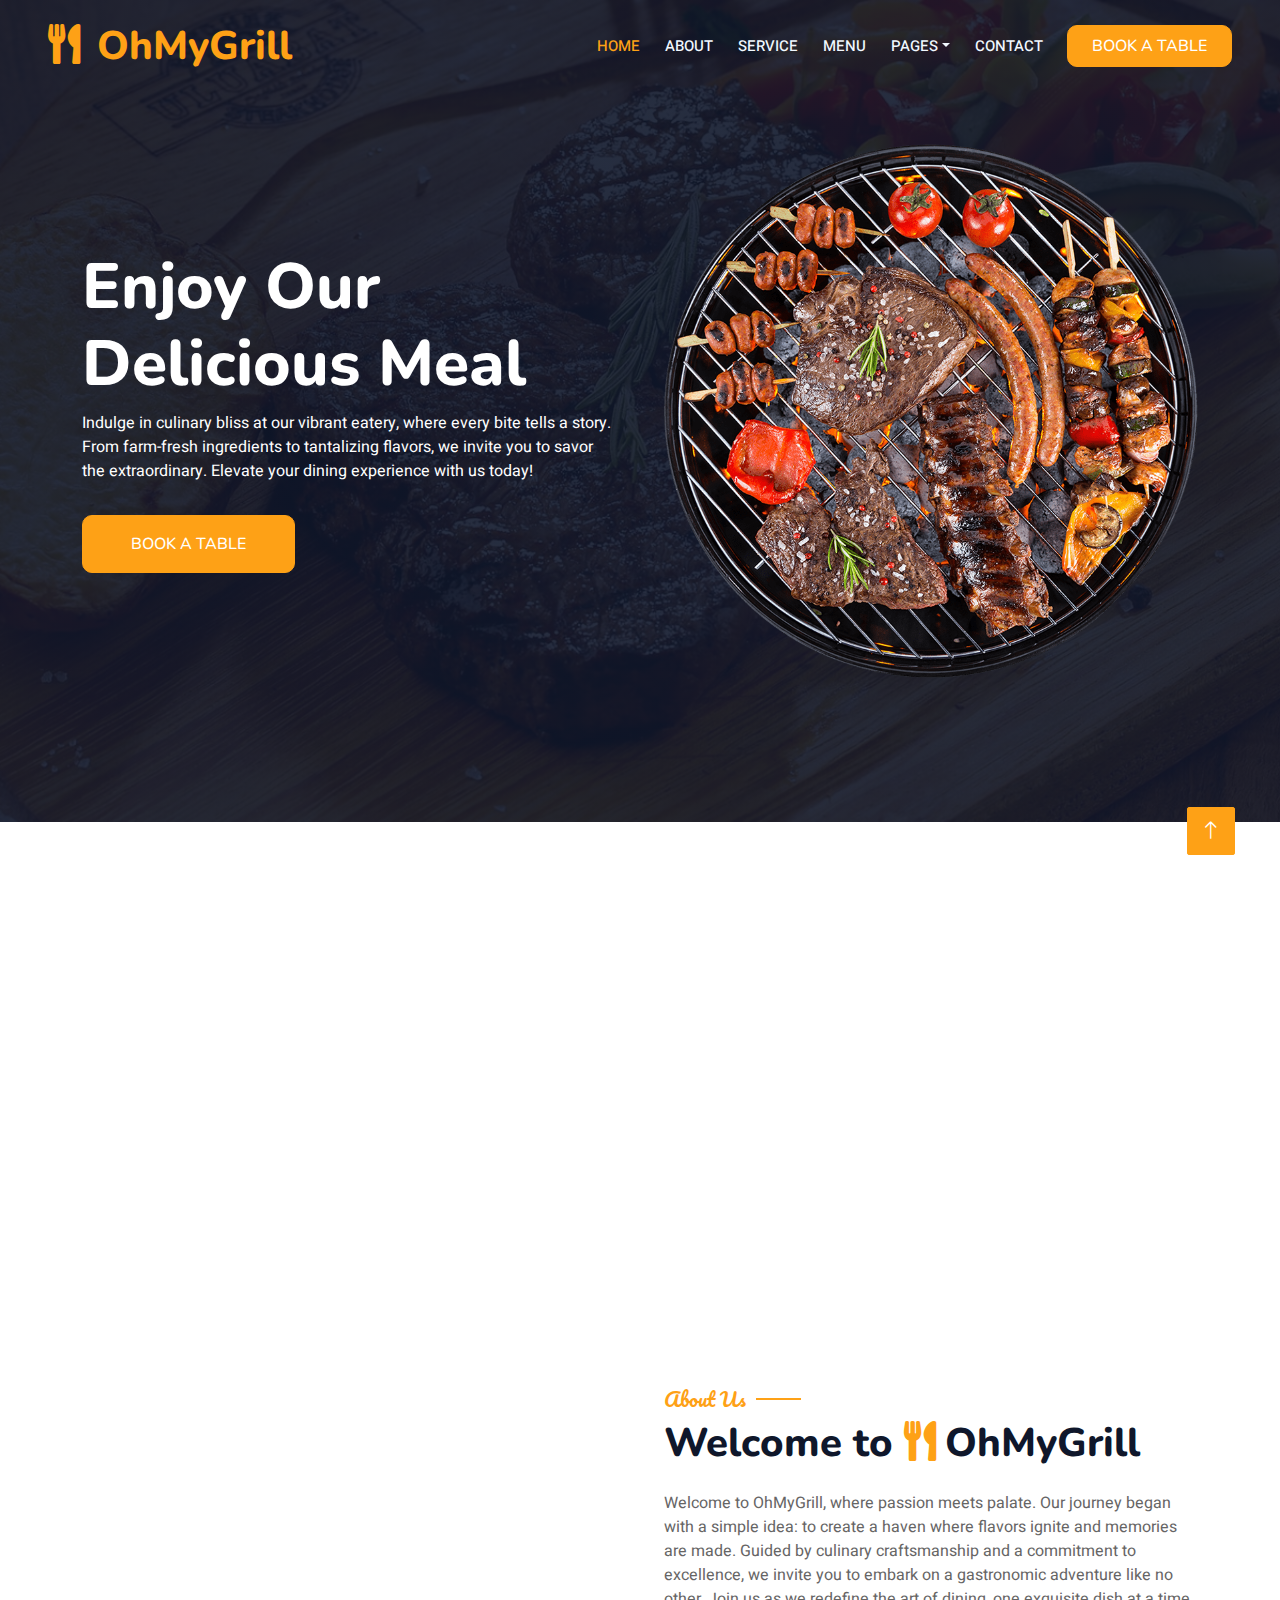
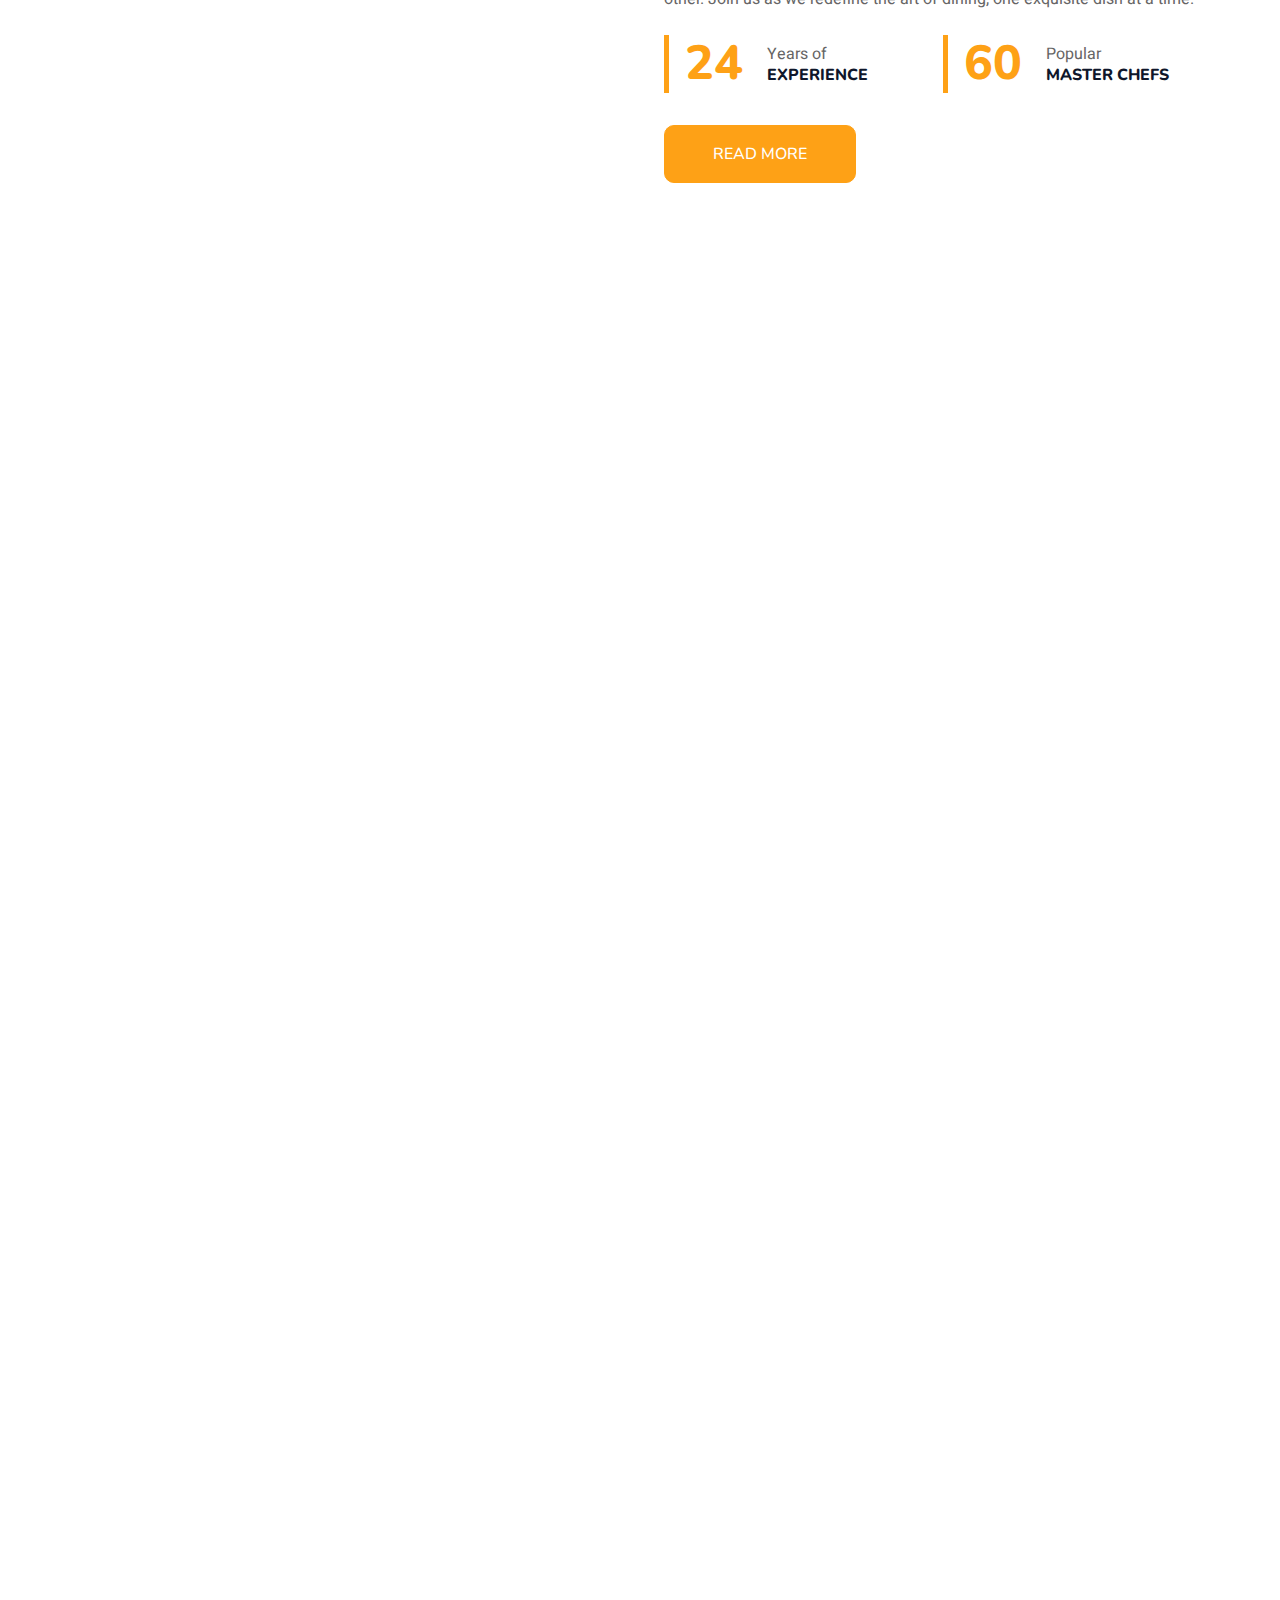
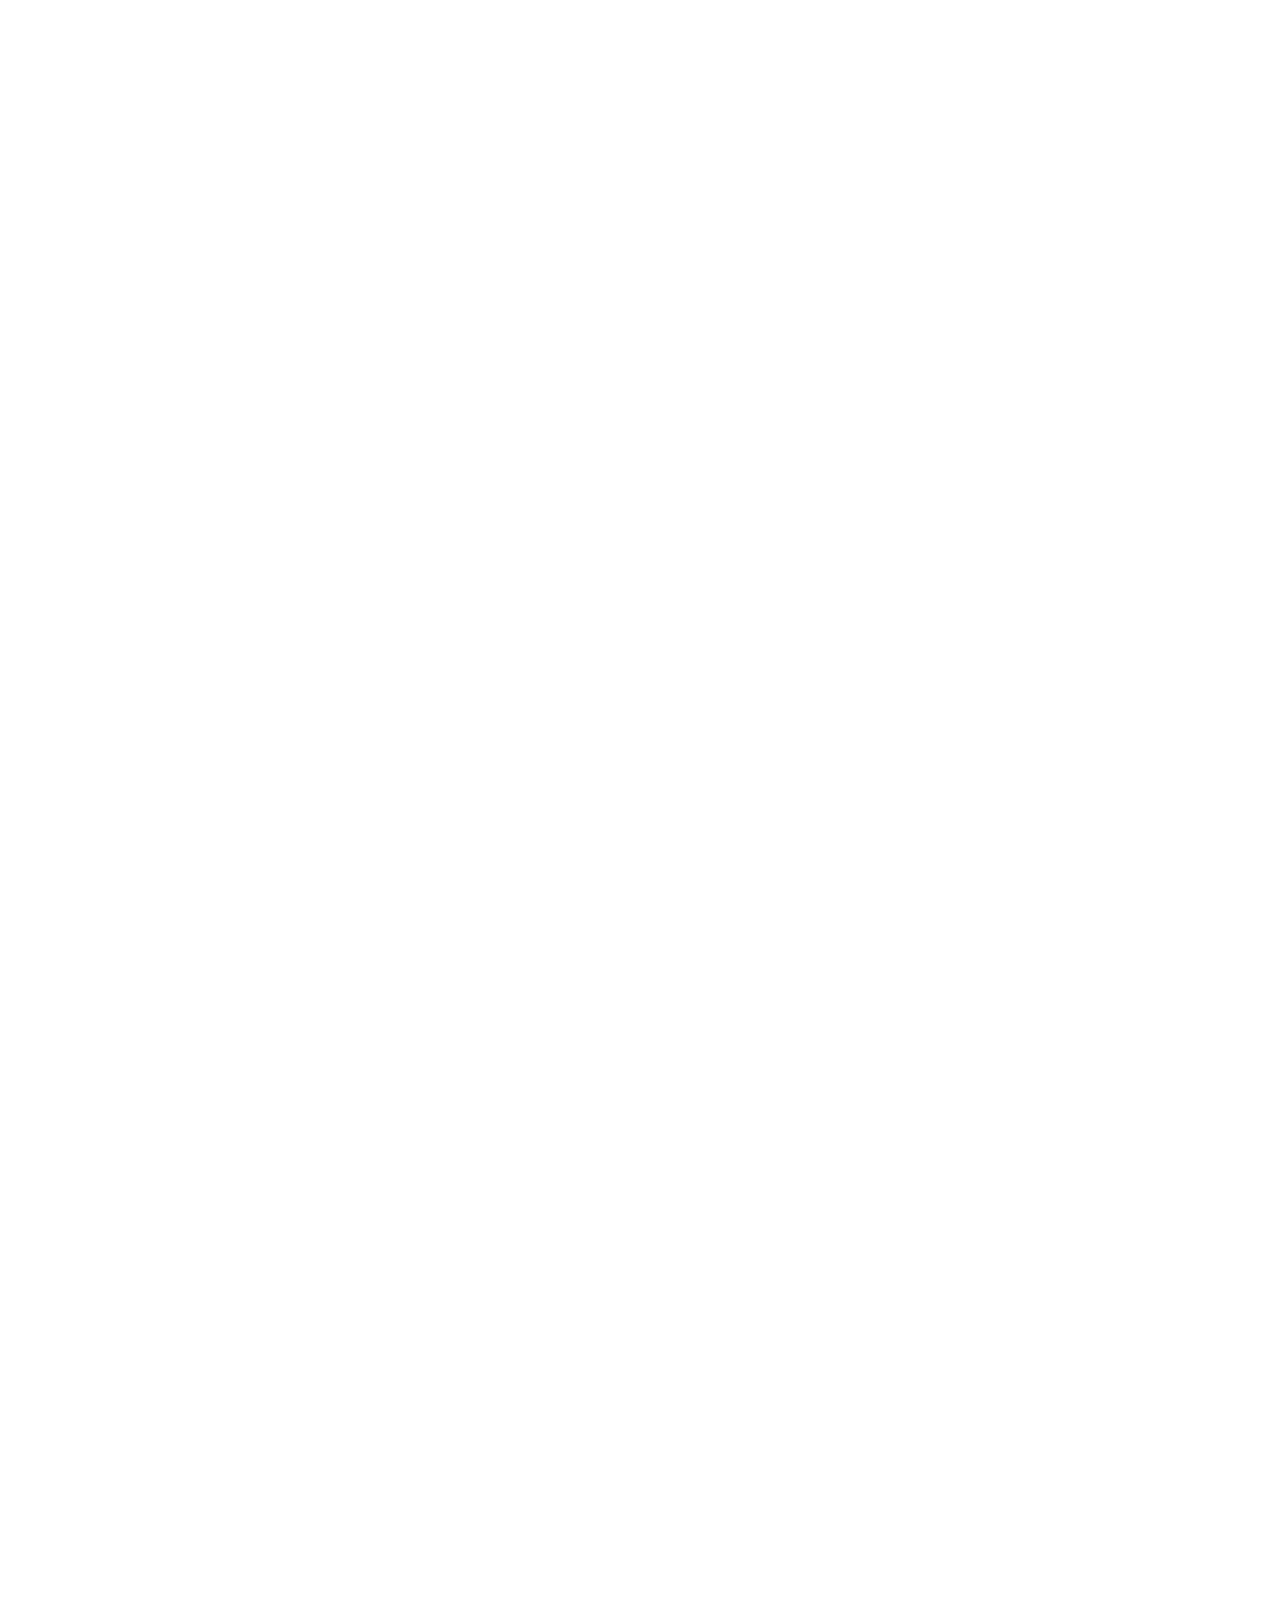
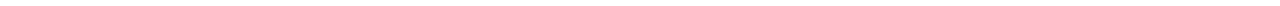
==== commit 07dc4f13: "Add files via upload" ====
--- a/Restaurant Landing Page/index.html
+++ b/Restaurant Landing Page/index.html
@@ -14,7 +14,9 @@
     <!-- Google Web Fonts -->
     <link rel="preconnect" href="https://fonts.googleapis.com">
     <link rel="preconnect" href="https://fonts.gstatic.com" crossorigin>
-    <link href="https://fonts.googleapis.com/css2?family=Heebo:wght@400;500;600&family=Nunito:wght@600;700;800&family=Pacifico&display=swap" rel="stylesheet">
+    <link
+        href="https://fonts.googleapis.com/css2?family=Heebo:wght@400;500;600&family=Nunito:wght@600;700;800&family=Pacifico&display=swap"
+        rel="stylesheet">
 
     <!-- Icon Font Stylesheet -->
     <link href="https://cdnjs.cloudflare.com/ajax/libs/font-awesome/5.10.0/css/all.min.css" rel="stylesheet">
@@ -35,7 +37,8 @@
 <body>
     <div class="container-xxl bg-white p-0">
         <!-- Spinner Start -->
-        <div id="spinner" class="show bg-white position-fixed translate-middle w-100 vh-100 top-50 start-50 d-flex align-items-center justify-content-center">
+        <div id="spinner"
+            class="show bg-white position-fixed translate-middle w-100 vh-100 top-50 start-50 d-flex align-items-center justify-content-center">
             <div class="spinner-border text-primary" style="width: 3rem; height: 3rem;" role="status">
                 <span class="sr-only">Loading...</span>
             </div>
@@ -69,7 +72,7 @@
                         </div>
                         <a href="contact.html" class="nav-item nav-link">Contact</a>
                     </div>
-                    <a href="" class="btn btn-primary py-2 px-4">Book A Table</a>
+                    <a href="./booking.html" class="btn btn-primary py-2 px-4">Book A Table</a>
                 </div>
             </nav>
 
@@ -78,8 +81,12 @@
                     <div class="row align-items-center g-5">
                         <div class="col-lg-6 text-center text-lg-start">
                             <h1 class="display-3 text-white animated slideInLeft">Enjoy Our<br>Delicious Meal</h1>
-                            <p class="text-white animated slideInLeft mb-4 pb-2">Indulge in culinary bliss at our vibrant eatery, where every bite tells a story. From farm-fresh ingredients to tantalizing flavors, we invite you to savor the extraordinary. Elevate your dining experience with us today!</p>
-                            <a href="" class="btn btn-primary py-sm-3 px-sm-5 me-3 animated slideInLeft">Book A Table</a>
+                            <p class="text-white animated slideInLeft mb-4 pb-2">Indulge in culinary bliss at our
+                                vibrant eatery, where every bite tells a story. From farm-fresh ingredients to
+                                tantalizing flavors, we invite you to savor the extraordinary. Elevate your dining
+                                experience with us today!</p>
+                            <a href="./booking.html"
+                                class="btn btn-primary py-sm-3 px-sm-5 me-3 animated slideInLeft">Book A Table</a>
                         </div>
                         <div class="col-lg-6 text-center text-lg-end overflow-hidden">
                             <img class="img-fluid" src="img/hero.png" alt="">
@@ -100,7 +107,8 @@
                             <div class="p-4">
                                 <i class="fa fa-3x fa-user-tie text-primary mb-4"></i>
                                 <h5>Master Chefs</h5>
-                                <p>Meet our team of culinary maestros, orchestrating gastronomic wonders with finesse and flair.</p>
+                                <p>Meet our team of culinary maestros, orchestrating gastronomic wonders with finesse
+                                    and flair.</p>
                             </div>
                         </div>
                     </div>
@@ -109,7 +117,8 @@
                             <div class="p-4">
                                 <i class="fa fa-3x fa-utensils text-primary mb-4"></i>
                                 <h5>Quality Food</h5>
-                                <p>Savor the essence of perfection in every dish, crafted with the finest ingredients and boundless passion</p>
+                                <p>Savor the essence of perfection in every dish, crafted with the finest ingredients
+                                    and boundless passion</p>
                             </div>
                         </div>
                     </div>
@@ -144,28 +153,37 @@
                     <div class="col-lg-6">
                         <div class="row g-3">
                             <div class="col-6 text-start">
-                                <img class="img-fluid rounded w-100 wow zoomIn" data-wow-delay="0.1s" src="img/about-1.jpg">
+                                <img class="img-fluid rounded w-100 wow zoomIn" data-wow-delay="0.1s"
+                                    src="img/about-1.jpg">
                             </div>
                             <div class="col-6 text-start">
-                                <img class="img-fluid rounded w-75 wow zoomIn" data-wow-delay="0.3s" src="img/about-2.jpg" style="margin-top: 25%;">
+                                <img class="img-fluid rounded w-75 wow zoomIn" data-wow-delay="0.3s"
+                                    src="img/about-2.jpg" style="margin-top: 25%;">
                             </div>
                             <div class="col-6 text-end">
-                                <img class="img-fluid rounded w-75 wow zoomIn" data-wow-delay="0.5s" src="img/about-3.jpg">
+                                <img class="img-fluid rounded w-75 wow zoomIn" data-wow-delay="0.5s"
+                                    src="img/about-3.jpg">
                             </div>
                             <div class="col-6 text-end">
-                                <img class="img-fluid rounded w-100 wow zoomIn" data-wow-delay="0.7s" src="img/about-4.jpg">
+                                <img class="img-fluid rounded w-100 wow zoomIn" data-wow-delay="0.7s"
+                                    src="img/about-4.jpg">
                             </div>
                         </div>
                     </div>
                     <div class="col-lg-6">
                         <h5 class="section-title ff-secondary text-start text-primary fw-normal">About Us</h5>
                         <h1 class="mb-4">Welcome to <i class="fa fa-utensils text-primary me-2"></i>OhMyGrill</h1>
-                        <p class="mb-4">Welcome to OhMyGrill, where passion meets palate. Our journey began with a simple idea: to create a haven where flavors ignite and memories are made. Guided by culinary craftsmanship and a commitment to excellence, we invite you to embark on a gastronomic adventure like no other. Join us as we redefine the art of dining, one exquisite dish at a time.</p>
+                        <p class="mb-4">Welcome to OhMyGrill, where passion meets palate. Our journey began with a
+                            simple idea: to create a haven where flavors ignite and memories are made. Guided by
+                            culinary craftsmanship and a commitment to excellence, we invite you to embark on a
+                            gastronomic adventure like no other. Join us as we redefine the art of dining, one exquisite
+                            dish at a time.</p>
                         <!-- <p class="mb-4">Tempor erat elitr rebum at clita. Diam dolor diam ipsum sit. Aliqu diam amet diam et eos. Clita erat ipsum et lorem et sit, sed stet lorem sit clita duo justo magna dolore erat amet</p> -->
                         <div class="row g-4 mb-4">
                             <div class="col-sm-6">
                                 <div class="d-flex align-items-center border-start border-5 border-primary px-3">
-                                    <h1 class="flex-shrink-0 display-5 text-primary mb-0" data-toggle="counter-up">24</h1>
+                                    <h1 class="flex-shrink-0 display-5 text-primary mb-0" data-toggle="counter-up">24
+                                    </h1>
                                     <div class="ps-4">
                                         <p class="mb-0">Years of</p>
                                         <h6 class="text-uppercase mb-0">Experience</h6>
@@ -174,7 +192,8 @@
                             </div>
                             <div class="col-sm-6">
                                 <div class="d-flex align-items-center border-start border-5 border-primary px-3">
-                                    <h1 class="flex-shrink-0 display-5 text-primary mb-0" data-toggle="counter-up">60</h1>
+                                    <h1 class="flex-shrink-0 display-5 text-primary mb-0" data-toggle="counter-up">60
+                                    </h1>
                                     <div class="ps-4">
                                         <p class="mb-0">Popular</p>
                                         <h6 class="text-uppercase mb-0">Master Chefs</h6>
@@ -182,7 +201,7 @@
                                 </div>
                             </div>
                         </div>
-                        <a class="btn btn-primary py-3 px-5 mt-2" href="">Read More</a>
+                        <a class="btn btn-primary py-3 px-5 mt-2" href="./about.html">Read More</a>
                     </div>
                 </div>
             </div>
@@ -200,7 +219,8 @@
                 <div class="tab-class text-center wow fadeInUp" data-wow-delay="0.1s">
                     <ul class="nav nav-pills d-inline-flex justify-content-center border-bottom mb-5">
                         <li class="nav-item">
-                            <a class="d-flex align-items-center text-start mx-3 ms-0 pb-3 active" data-bs-toggle="pill" href="#tab-1">
+                            <a class="d-flex align-items-center text-start mx-3 ms-0 pb-3 active" data-bs-toggle="pill"
+                                href="#tab-1">
                                 <i class="fa fa-coffee fa-2x text-primary"></i>
                                 <div class="ps-3">
                                     <small class="text-body">Popular</small>
@@ -209,7 +229,8 @@
                             </a>
                         </li>
                         <li class="nav-item">
-                            <a class="d-flex align-items-center text-start mx-3 pb-3" data-bs-toggle="pill" href="#tab-2">
+                            <a class="d-flex align-items-center text-start mx-3 pb-3" data-bs-toggle="pill"
+                                href="#tab-2">
                                 <i class="fa fa-hamburger fa-2x text-primary"></i>
                                 <div class="ps-3">
                                     <small class="text-body">Special</small>
@@ -218,7 +239,8 @@
                             </a>
                         </li>
                         <li class="nav-item">
-                            <a class="d-flex align-items-center text-start mx-3 me-0 pb-3" data-bs-toggle="pill" href="#tab-3">
+                            <a class="d-flex align-items-center text-start mx-3 me-0 pb-3" data-bs-toggle="pill"
+                                href="#tab-3">
                                 <i class="fa fa-utensils fa-2x text-primary"></i>
                                 <div class="ps-3">
                                     <small class="text-body">Lovely</small>
@@ -232,97 +254,113 @@
                             <div class="row g-4">
                                 <div class="col-lg-6">
                                     <div class="d-flex align-items-center">
-                                        <img class="flex-shrink-0 img-fluid rounded" src="img/menu-1.jpg" alt="" style="width: 80px;">
+                                        <img class="flex-shrink-0 img-fluid rounded" src="img/menu-1.jpg" alt=""
+                                            style="width: 80px;">
                                         <div class="w-100 d-flex flex-column text-start ps-4">
                                             <h5 class="d-flex justify-content-between border-bottom pb-2">
                                                 <span>Jumbo Meal</span>
                                                 <span class="text-primary">Rs.299/-</span>
                                             </h5>
-                                            <small class="fst-italic">Ipsum ipsum clita erat amet dolor justo diam</small>
-                                        </div>
-                                    </div>
-                                </div>
-                                <div class="col-lg-6">
-                                    <div class="d-flex align-items-center">
-                                        <img class="flex-shrink-0 img-fluid rounded" src="img/menu-2.jpg" alt="" style="width: 80px;">
+                                            <small class="fst-italic">Ipsum ipsum clita erat amet dolor justo
+                                                diam</small>
+                                        </div>
+                                    </div>
+                                </div>
+                                <div class="col-lg-6">
+                                    <div class="d-flex align-items-center">
+                                        <img class="flex-shrink-0 img-fluid rounded" src="img/menu-2.jpg" alt=""
+                                            style="width: 80px;">
                                         <div class="w-100 d-flex flex-column text-start ps-4">
                                             <h5 class="d-flex justify-content-between border-bottom pb-2">
                                                 <span>Chicken asplous</span>
                                                 <span class="text-primary">Rs.199/-</span>
                                             </h5>
-                                            <small class="fst-italic">Ipsum ipsum clita erat amet dolor justo diam</small>
-                                        </div>
-                                    </div>
-                                </div>
-                                <div class="col-lg-6">
-                                    <div class="d-flex align-items-center">
-                                        <img class="flex-shrink-0 img-fluid rounded" src="img/menu-3.jpg" alt="" style="width: 80px;">
+                                            <small class="fst-italic">Ipsum ipsum clita erat amet dolor justo
+                                                diam</small>
+                                        </div>
+                                    </div>
+                                </div>
+                                <div class="col-lg-6">
+                                    <div class="d-flex align-items-center">
+                                        <img class="flex-shrink-0 img-fluid rounded" src="img/menu-3.jpg" alt=""
+                                            style="width: 80px;">
                                         <div class="w-100 d-flex flex-column text-start ps-4">
                                             <h5 class="d-flex justify-content-between border-bottom pb-2">
                                                 <span>Chicken Olive Pizza</span>
                                                 <span class="text-primary">Rs.199/-</span>
                                             </h5>
-                                            <small class="fst-italic">Ipsum ipsum clita erat amet dolor justo diam</small>
-                                        </div>
-                                    </div>
-                                </div>
-                                <div class="col-lg-6">
-                                    <div class="d-flex align-items-center">
-                                        <img class="flex-shrink-0 img-fluid rounded" src="img/menu-4.jpg" alt="" style="width: 80px;">
+                                            <small class="fst-italic">Ipsum ipsum clita erat amet dolor justo
+                                                diam</small>
+                                        </div>
+                                    </div>
+                                </div>
+                                <div class="col-lg-6">
+                                    <div class="d-flex align-items-center">
+                                        <img class="flex-shrink-0 img-fluid rounded" src="img/menu-4.jpg" alt=""
+                                            style="width: 80px;">
                                         <div class="w-100 d-flex flex-column text-start ps-4">
                                             <h5 class="d-flex justify-content-between border-bottom pb-2">
                                                 <span>Steak</span>
                                                 <span class="text-primary">Rs.399/-</span>
                                             </h5>
-                                            <small class="fst-italic">Ipsum ipsum clita erat amet dolor justo diam</small>
-                                        </div>
-                                    </div>
-                                </div>
-                                <div class="col-lg-6">
-                                    <div class="d-flex align-items-center">
-                                        <img class="flex-shrink-0 img-fluid rounded" src="img/menu-5.jpg" alt="" style="width: 80px;">
+                                            <small class="fst-italic">Ipsum ipsum clita erat amet dolor justo
+                                                diam</small>
+                                        </div>
+                                    </div>
+                                </div>
+                                <div class="col-lg-6">
+                                    <div class="d-flex align-items-center">
+                                        <img class="flex-shrink-0 img-fluid rounded" src="img/menu-5.jpg" alt=""
+                                            style="width: 80px;">
                                         <div class="w-100 d-flex flex-column text-start ps-4">
                                             <h5 class="d-flex justify-content-between border-bottom pb-2">
                                                 <span>Mega combo</span>
                                                 <span class="text-primary">Rs.499/-</span>
                                             </h5>
-                                            <small class="fst-italic">Ipsum ipsum clita erat amet dolor justo diam</small>
-                                        </div>
-                                    </div>
-                                </div>
-                                <div class="col-lg-6">
-                                    <div class="d-flex align-items-center">
-                                        <img class="flex-shrink-0 img-fluid rounded" src="img/menu-6.jpg" alt="" style="width: 80px;">
+                                            <small class="fst-italic">Ipsum ipsum clita erat amet dolor justo
+                                                diam</small>
+                                        </div>
+                                    </div>
+                                </div>
+                                <div class="col-lg-6">
+                                    <div class="d-flex align-items-center">
+                                        <img class="flex-shrink-0 img-fluid rounded" src="img/menu-6.jpg" alt=""
+                                            style="width: 80px;">
                                         <div class="w-100 d-flex flex-column text-start ps-4">
                                             <h5 class="d-flex justify-content-between border-bottom pb-2">
                                                 <span>Chicken tuslisa</span>
                                                 <span class="text-primary">Rs.150/-</span>
                                             </h5>
-                                            <small class="fst-italic">Ipsum ipsum clita erat amet dolor justo diam</small>
-                                        </div>
-                                    </div>
-                                </div>
-                                <div class="col-lg-6">
-                                    <div class="d-flex align-items-center">
-                                        <img class="flex-shrink-0 img-fluid rounded" src="img/menu-7.jpg" alt="" style="width: 80px;">
+                                            <small class="fst-italic">Ipsum ipsum clita erat amet dolor justo
+                                                diam</small>
+                                        </div>
+                                    </div>
+                                </div>
+                                <div class="col-lg-6">
+                                    <div class="d-flex align-items-center">
+                                        <img class="flex-shrink-0 img-fluid rounded" src="img/menu-7.jpg" alt=""
+                                            style="width: 80px;">
                                         <div class="w-100 d-flex flex-column text-start ps-4">
                                             <h5 class="d-flex justify-content-between border-bottom pb-2">
                                                 <span>Chicken Pizza</span>
                                                 <span class="text-primary">Rs.115/-</span>
                                             </h5>
-                                            <small class="fst-italic">Ipsum ipsum clita erat amet dolor justo diam</small>
-                                        </div>
-                                    </div>
-                                </div>
-                                <div class="col-lg-6">
-                                    <div class="d-flex align-items-center">
-                                        <img class="flex-shrink-0 img-fluid rounded" src="img/menu-8.jpg" alt="" style="width: 80px;">
+                                            <small class="fst-italic">Ipsum ipsum clita erat amet dolor justo
+                                                diam</small>
+                                        </div>
+                                    </div>
+                                </div>
+                                <div class="col-lg-6">
+                                    <div class="d-flex align-items-center">
+                                        <img class="flex-shrink-0 img-fluid rounded" src="img/menu-8.jpg" alt=""
+                                            style="width: 80px;">
                                         <div class="w-100 d-flex flex-column text-start ps-4">
                                             <h5 class="d-flex justify-content-between border-bottom pb-2">
                                                 <span>Chicken Grill</span>
                                                 <span class="text-primary">Rs.215/-</span>
                                             </h5>
-                                            <small class="fst-italic">Ipsum ipsum clita erat amet dolor justo diam</small>
+                                            <small class="fst-italic">Ipsum ipsum clita erat amet dolor justo
+                                                diam</small>
                                         </div>
                                     </div>
                                 </div>
@@ -332,97 +370,113 @@
                             <div class="row g-4">
                                 <div class="col-lg-6">
                                     <div class="d-flex align-items-center">
-                                        <img class="flex-shrink-0 img-fluid rounded" src="img/menu-1.jpg" alt="" style="width: 80px;">
+                                        <img class="flex-shrink-0 img-fluid rounded" src="img/menu-1.jpg" alt=""
+                                            style="width: 80px;">
                                         <div class="w-100 d-flex flex-column text-start ps-4">
                                             <h5 class="d-flex justify-content-between border-bottom pb-2">
                                                 <span>Jumbo Meal</span>
                                                 <span class="text-primary">Rs.299/-</span>
                                             </h5>
-                                            <small class="fst-italic">Ipsum ipsum clita erat amet dolor justo diam</small>
-                                        </div>
-                                    </div>
-                                </div>
-                                <div class="col-lg-6">
-                                    <div class="d-flex align-items-center">
-                                        <img class="flex-shrink-0 img-fluid rounded" src="img/menu-2.jpg" alt="" style="width: 80px;">
+                                            <small class="fst-italic">Ipsum ipsum clita erat amet dolor justo
+                                                diam</small>
+                                        </div>
+                                    </div>
+                                </div>
+                                <div class="col-lg-6">
+                                    <div class="d-flex align-items-center">
+                                        <img class="flex-shrink-0 img-fluid rounded" src="img/menu-2.jpg" alt=""
+                                            style="width: 80px;">
                                         <div class="w-100 d-flex flex-column text-start ps-4">
                                             <h5 class="d-flex justify-content-between border-bottom pb-2">
                                                 <span>Chicken asplous</span>
                                                 <span class="text-primary">Rs.199/-</span>
                                             </h5>
-                                            <small class="fst-italic">Ipsum ipsum clita erat amet dolor justo diam</small>
-                                        </div>
-                                    </div>
-                                </div>
-                                <div class="col-lg-6">
-                                    <div class="d-flex align-items-center">
-                                        <img class="flex-shrink-0 img-fluid rounded" src="img/menu-3.jpg" alt="" style="width: 80px;">
+                                            <small class="fst-italic">Ipsum ipsum clita erat amet dolor justo
+                                                diam</small>
+                                        </div>
+                                    </div>
+                                </div>
+                                <div class="col-lg-6">
+                                    <div class="d-flex align-items-center">
+                                        <img class="flex-shrink-0 img-fluid rounded" src="img/menu-3.jpg" alt=""
+                                            style="width: 80px;">
                                         <div class="w-100 d-flex flex-column text-start ps-4">
                                             <h5 class="d-flex justify-content-between border-bottom pb-2">
                                                 <span>Chicken Olive Pizza</span>
                                                 <span class="text-primary">Rs.199/-</span>
                                             </h5>
-                                            <small class="fst-italic">Ipsum ipsum clita erat amet dolor justo diam</small>
-                                        </div>
-                                    </div>
-                                </div>
-                                <div class="col-lg-6">
-                                    <div class="d-flex align-items-center">
-                                        <img class="flex-shrink-0 img-fluid rounded" src="img/menu-4.jpg" alt="" style="width: 80px;">
+                                            <small class="fst-italic">Ipsum ipsum clita erat amet dolor justo
+                                                diam</small>
+                                        </div>
+                                    </div>
+                                </div>
+                                <div class="col-lg-6">
+                                    <div class="d-flex align-items-center">
+                                        <img class="flex-shrink-0 img-fluid rounded" src="img/menu-4.jpg" alt=""
+                                            style="width: 80px;">
                                         <div class="w-100 d-flex flex-column text-start ps-4">
                                             <h5 class="d-flex justify-content-between border-bottom pb-2">
                                                 <span>Steak</span>
                                                 <span class="text-primary">Rs.399/-</span>
                                             </h5>
-                                            <small class="fst-italic">Ipsum ipsum clita erat amet dolor justo diam</small>
-                                        </div>
-                                    </div>
-                                </div>
-                                <div class="col-lg-6">
-                                    <div class="d-flex align-items-center">
-                                        <img class="flex-shrink-0 img-fluid rounded" src="img/menu-5.jpg" alt="" style="width: 80px;">
+                                            <small class="fst-italic">Ipsum ipsum clita erat amet dolor justo
+                                                diam</small>
+                                        </div>
+                                    </div>
+                                </div>
+                                <div class="col-lg-6">
+                                    <div class="d-flex align-items-center">
+                                        <img class="flex-shrink-0 img-fluid rounded" src="img/menu-5.jpg" alt=""
+                                            style="width: 80px;">
                                         <div class="w-100 d-flex flex-column text-start ps-4">
                                             <h5 class="d-flex justify-content-between border-bottom pb-2">
                                                 <span>Mega combo</span>
                                                 <span class="text-primary">Rs.499/-</span>
                                             </h5>
-                                            <small class="fst-italic">Ipsum ipsum clita erat amet dolor justo diam</small>
-                                        </div>
-                                    </div>
-                                </div>
-                                <div class="col-lg-6">
-                                    <div class="d-flex align-items-center">
-                                        <img class="flex-shrink-0 img-fluid rounded" src="img/menu-6.jpg" alt="" style="width: 80px;">
+                                            <small class="fst-italic">Ipsum ipsum clita erat amet dolor justo
+                                                diam</small>
+                                        </div>
+                                    </div>
+                                </div>
+                                <div class="col-lg-6">
+                                    <div class="d-flex align-items-center">
+                                        <img class="flex-shrink-0 img-fluid rounded" src="img/menu-6.jpg" alt=""
+                                            style="width: 80px;">
                                         <div class="w-100 d-flex flex-column text-start ps-4">
                                             <h5 class="d-flex justify-content-between border-bottom pb-2">
                                                 <span>Chicken tuslisa</span>
                                                 <span class="text-primary">Rs.150/-</span>
                                             </h5>
-                                            <small class="fst-italic">Ipsum ipsum clita erat amet dolor justo diam</small>
-                                        </div>
-                                    </div>
-                                </div>
-                                <div class="col-lg-6">
-                                    <div class="d-flex align-items-center">
-                                        <img class="flex-shrink-0 img-fluid rounded" src="img/menu-7.jpg" alt="" style="width: 80px;">
+                                            <small class="fst-italic">Ipsum ipsum clita erat amet dolor justo
+                                                diam</small>
+                                        </div>
+                                    </div>
+                                </div>
+                                <div class="col-lg-6">
+                                    <div class="d-flex align-items-center">
+                                        <img class="flex-shrink-0 img-fluid rounded" src="img/menu-7.jpg" alt=""
+                                            style="width: 80px;">
                                         <div class="w-100 d-flex flex-column text-start ps-4">
                                             <h5 class="d-flex justify-content-between border-bottom pb-2">
                                                 <span>Chicken Pizza</span>
                                                 <span class="text-primary">Rs.115/-</span>
                                             </h5>
-                                            <small class="fst-italic">Ipsum ipsum clita erat amet dolor justo diam</small>
-                                        </div>
-                                    </div>
-                                </div>
-                                <div class="col-lg-6">
-                                    <div class="d-flex align-items-center">
-                                        <img class="flex-shrink-0 img-fluid rounded" src="img/menu-8.jpg" alt="" style="width: 80px;">
+                                            <small class="fst-italic">Ipsum ipsum clita erat amet dolor justo
+                                                diam</small>
+                                        </div>
+                                    </div>
+                                </div>
+                                <div class="col-lg-6">
+                                    <div class="d-flex align-items-center">
+                                        <img class="flex-shrink-0 img-fluid rounded" src="img/menu-8.jpg" alt=""
+                                            style="width: 80px;">
                                         <div class="w-100 d-flex flex-column text-start ps-4">
                                             <h5 class="d-flex justify-content-between border-bottom pb-2">
                                                 <span>Chicken Grill</span>
                                                 <span class="text-primary">Rs.215/-</span>
                                             </h5>
-                                            <small class="fst-italic">Ipsum ipsum clita erat amet dolor justo diam</small>
+                                            <small class="fst-italic">Ipsum ipsum clita erat amet dolor justo
+                                                diam</small>
                                         </div>
                                     </div>
                                 </div>
@@ -432,97 +486,113 @@
                             <div class="row g-4">
                                 <div class="col-lg-6">
                                     <div class="d-flex align-items-center">
-                                        <img class="flex-shrink-0 img-fluid rounded" src="img/menu-1.jpg" alt="" style="width: 80px;">
+                                        <img class="flex-shrink-0 img-fluid rounded" src="img/menu-1.jpg" alt=""
+                                            style="width: 80px;">
                                         <div class="w-100 d-flex flex-column text-start ps-4">
                                             <h5 class="d-flex justify-content-between border-bottom pb-2">
                                                 <span>Jumbo Meal</span>
                                                 <span class="text-primary">Rs.299/-</span>
                                             </h5>
-                                            <small class="fst-italic">Ipsum ipsum clita erat amet dolor justo diam</small>
-                                        </div>
-                                    </div>
-                                </div>
-                                <div class="col-lg-6">
-                                    <div class="d-flex align-items-center">
-                                        <img class="flex-shrink-0 img-fluid rounded" src="img/menu-2.jpg" alt="" style="width: 80px;">
+                                            <small class="fst-italic">Ipsum ipsum clita erat amet dolor justo
+                                                diam</small>
+                                        </div>
+                                    </div>
+                                </div>
+                                <div class="col-lg-6">
+                                    <div class="d-flex align-items-center">
+                                        <img class="flex-shrink-0 img-fluid rounded" src="img/menu-2.jpg" alt=""
+                                            style="width: 80px;">
                                         <div class="w-100 d-flex flex-column text-start ps-4">
                                             <h5 class="d-flex justify-content-between border-bottom pb-2">
                                                 <span>Chicken asplous</span>
                                                 <span class="text-primary">Rs.299/-</span>
                                             </h5>
-                                            <small class="fst-italic">Ipsum ipsum clita erat amet dolor justo diam</small>
-                                        </div>
-                                    </div>
-                                </div>
-                                <div class="col-lg-6">
-                                    <div class="d-flex align-items-center">
-                                        <img class="flex-shrink-0 img-fluid rounded" src="img/menu-3.jpg" alt="" style="width: 80px;">
+                                            <small class="fst-italic">Ipsum ipsum clita erat amet dolor justo
+                                                diam</small>
+                                        </div>
+                                    </div>
+                                </div>
+                                <div class="col-lg-6">
+                                    <div class="d-flex align-items-center">
+                                        <img class="flex-shrink-0 img-fluid rounded" src="img/menu-3.jpg" alt=""
+                                            style="width: 80px;">
                                         <div class="w-100 d-flex flex-column text-start ps-4">
                                             <h5 class="d-flex justify-content-between border-bottom pb-2">
                                                 <span>Chicken Olive Pizza</span>
                                                 <span class="text-primary">Rs.199/-</span>
                                             </h5>
-                                            <small class="fst-italic">Ipsum ipsum clita erat amet dolor justo diam</small>
-                                        </div>
-                                    </div>
-                                </div>
-                                <div class="col-lg-6">
-                                    <div class="d-flex align-items-center">
-                                        <img class="flex-shrink-0 img-fluid rounded" src="img/menu-4.jpg" alt="" style="width: 80px;">
+                                            <small class="fst-italic">Ipsum ipsum clita erat amet dolor justo
+                                                diam</small>
+                                        </div>
+                                    </div>
+                                </div>
+                                <div class="col-lg-6">
+                                    <div class="d-flex align-items-center">
+                                        <img class="flex-shrink-0 img-fluid rounded" src="img/menu-4.jpg" alt=""
+                                            style="width: 80px;">
                                         <div class="w-100 d-flex flex-column text-start ps-4">
                                             <h5 class="d-flex justify-content-between border-bottom pb-2">
                                                 <span>Steak</span>
                                                 <span class="text-primary">Rs.399/-</span>
                                             </h5>
-                                            <small class="fst-italic">Ipsum ipsum clita erat amet dolor justo diam</small>
-                                        </div>
-                                    </div>
-                                </div>
-                                <div class="col-lg-6">
-                                    <div class="d-flex align-items-center">
-                                        <img class="flex-shrink-0 img-fluid rounded" src="img/menu-5.jpg" alt="" style="width: 80px;">
+                                            <small class="fst-italic">Ipsum ipsum clita erat amet dolor justo
+                                                diam</small>
+                                        </div>
+                                    </div>
+                                </div>
+                                <div class="col-lg-6">
+                                    <div class="d-flex align-items-center">
+                                        <img class="flex-shrink-0 img-fluid rounded" src="img/menu-5.jpg" alt=""
+                                            style="width: 80px;">
                                         <div class="w-100 d-flex flex-column text-start ps-4">
                                             <h5 class="d-flex justify-content-between border-bottom pb-2">
                                                 <span>Mega combo</span>
                                                 <span class="text-primary">Rs.499/-</span>
                                             </h5>
-                                            <small class="fst-italic">Ipsum ipsum clita erat amet dolor justo diam</small>
-                                        </div>
-                                    </div>
-                                </div>
-                                <div class="col-lg-6">
-                                    <div class="d-flex align-items-center">
-                                        <img class="flex-shrink-0 img-fluid rounded" src="img/menu-6.jpg" alt="" style="width: 80px;">
+                                            <small class="fst-italic">Ipsum ipsum clita erat amet dolor justo
+                                                diam</small>
+                                        </div>
+                                    </div>
+                                </div>
+                                <div class="col-lg-6">
+                                    <div class="d-flex align-items-center">
+                                        <img class="flex-shrink-0 img-fluid rounded" src="img/menu-6.jpg" alt=""
+                                            style="width: 80px;">
                                         <div class="w-100 d-flex flex-column text-start ps-4">
                                             <h5 class="d-flex justify-content-between border-bottom pb-2">
                                                 <span>Chicken tuslisa</span>
                                                 <span class="text-primary">Rs.150/-</span>
                                             </h5>
-                                            <small class="fst-italic">Ipsum ipsum clita erat amet dolor justo diam</small>
-                                        </div>
-                                    </div>
-                                </div>
-                                <div class="col-lg-6">
-                                    <div class="d-flex align-items-center">
-                                        <img class="flex-shrink-0 img-fluid rounded" src="img/menu-7.jpg" alt="" style="width: 80px;">
+                                            <small class="fst-italic">Ipsum ipsum clita erat amet dolor justo
+                                                diam</small>
+                                        </div>
+                                    </div>
+                                </div>
+                                <div class="col-lg-6">
+                                    <div class="d-flex align-items-center">
+                                        <img class="flex-shrink-0 img-fluid rounded" src="img/menu-7.jpg" alt=""
+                                            style="width: 80px;">
                                         <div class="w-100 d-flex flex-column text-start ps-4">
                                             <h5 class="d-flex justify-content-between border-bottom pb-2">
                                                 <span>Chicken Pizza</span>
                                                 <span class="text-primary">Rs.115/-</span>
                                             </h5>
-                                            <small class="fst-italic">Ipsum ipsum clita erat amet dolor justo diam</small>
-                                        </div>
-                                    </div>
-                                </div>
-                                <div class="col-lg-6">
-                                    <div class="d-flex align-items-center">
-                                        <img class="flex-shrink-0 img-fluid rounded" src="img/menu-8.jpg" alt="" style="width: 80px;">
+                                            <small class="fst-italic">Ipsum ipsum clita erat amet dolor justo
+                                                diam</small>
+                                        </div>
+                                    </div>
+                                </div>
+                                <div class="col-lg-6">
+                                    <div class="d-flex align-items-center">
+                                        <img class="flex-shrink-0 img-fluid rounded" src="img/menu-8.jpg" alt=""
+                                            style="width: 80px;">
                                         <div class="w-100 d-flex flex-column text-start ps-4">
                                             <h5 class="d-flex justify-content-between border-bottom pb-2">
                                                 <span>Chicken Grill</span>
                                                 <span class="text-primary">Rs.210/-</span>
                                             </h5>
-                                            <small class="fst-italic">Ipsum ipsum clita erat amet dolor justo diam</small>
+                                            <small class="fst-italic">Ipsum ipsum clita erat amet dolor justo
+                                                diam</small>
                                         </div>
                                     </div>
                                 </div>
@@ -540,7 +610,8 @@
             <div class="row g-0">
                 <div class="col-md-6">
                     <div class="video">
-                        <button type="button" class="btn-play" data-bs-toggle="modal" data-src="https://www.youtube.com/embed/DWRcNpR6Kdc" data-bs-target="#videoModal">
+                        <button type="button" class="btn-play" data-bs-toggle="modal"
+                            data-src="https://www.youtube.com/embed/DWRcNpR6Kdc" data-bs-target="#videoModal">
                             <span></span>
                         </button>
                     </div>
@@ -565,23 +636,26 @@
                                 </div>
                                 <div class="col-md-6">
                                     <div class="form-floating date" id="date3" data-target-input="nearest">
-                                        <input type="text" class="form-control datetimepicker-input" id="datetime" placeholder="Date & Time" data-target="#date3" data-toggle="datetimepicker" />
+                                        <input type="text" class="form-control datetimepicker-input" id="datetime"
+                                            placeholder="Date & Time" data-target="#date3"
+                                            data-toggle="datetimepicker" />
                                         <label for="datetime">Date & Time</label>
                                     </div>
                                 </div>
                                 <div class="col-md-6">
                                     <div class="form-floating">
                                         <select class="form-select" id="select1">
-                                          <option value="1">People 1</option>
-                                          <option value="2">People 2</option>
-                                          <option value="3">People 3</option>
+                                            <option value="1">People 1</option>
+                                            <option value="2">People 2</option>
+                                            <option value="3">People 3</option>
                                         </select>
                                         <label for="select1">No Of People</label>
-                                      </div>
+                                    </div>
                                 </div>
                                 <div class="col-12">
                                     <div class="form-floating">
-                                        <textarea class="form-control" placeholder="Special Request" id="message" style="height: 100px"></textarea>
+                                        <textarea class="form-control" placeholder="Special Request" id="message"
+                                            style="height: 100px"></textarea>
                                         <label for="message">Special Request</label>
                                     </div>
                                 </div>
@@ -605,8 +679,8 @@
                     <div class="modal-body">
                         <!-- 16:9 aspect ratio -->
                         <div class="ratio ratio-16x9">
-                            <iframe class="embed-responsive-item" src="" id="video" allowfullscreen allowscriptaccess="always"
-                                allow="autoplay"></iframe>
+                            <iframe class="embed-responsive-item" src="" id="video" allowfullscreen
+                                allowscriptaccess="always" allow="autoplay"></iframe>
                         </div>
                     </div>
                 </div>
@@ -697,10 +771,11 @@
                         <i class="fa fa-quote-left fa-2x text-primary mb-3"></i>
                         <p>"Exquisite flavors, impeccable service a culinary journey worth savoring!"</p>
                         <div class="d-flex align-items-center">
-                            <img class="img-fluid flex-shrink-0 rounded-circle" src="img/testimonial-1.jpg" style="width: 50px; height: 50px;">
+                            <img class="img-fluid flex-shrink-0 rounded-circle" src="img/testimonial-1.jpg"
+                                style="width: 50px; height: 50px;">
                             <div class="ps-3">
                                 <h5 class="mb-1">James Smith</h5>
-                                
+
                             </div>
                         </div>
                     </div>
@@ -708,32 +783,37 @@
                         <i class="fa fa-quote-left fa-2x text-primary mb-3"></i>
                         <p>"Every bite was a revelation, a symphony of flavors that left me craving more!"</p>
                         <div class="d-flex align-items-center">
-                            <img class="img-fluid flex-shrink-0 rounded-circle" src="img/testimonial-2.jpg" style="width: 50px; height: 50px;">
+                            <img class="img-fluid flex-shrink-0 rounded-circle" src="img/testimonial-2.jpg"
+                                style="width: 50px; height: 50px;">
                             <div class="ps-3">
                                 <h5 class="mb-1">Tommy slape</h5>
-                                
+
                             </div>
                         </div>
                     </div>
                     <div class="testimonial-item bg-transparent border rounded p-4">
                         <i class="fa fa-quote-left fa-2x text-primary mb-3"></i>
-                        <p>"From the ambiance to the cuisine, every visit feels like a cherished memory in the making."</p>
+                        <p>"From the ambiance to the cuisine, every visit feels like a cherished memory in the making."
+                        </p>
                         <div class="d-flex align-items-center">
-                            <img class="img-fluid flex-shrink-0 rounded-circle" src="img/testimonial-3.jpg" style="width: 50px; height: 50px;">
+                            <img class="img-fluid flex-shrink-0 rounded-circle" src="img/testimonial-3.jpg"
+                                style="width: 50px; height: 50px;">
                             <div class="ps-3">
                                 <h5 class="mb-1">Ramoly Renauld</h5>
-                                
+
                             </div>
                         </div>
                     </div>
                     <div class="testimonial-item bg-transparent border rounded p-4">
                         <i class="fa fa-quote-left fa-2x text-primary mb-3"></i>
-                        <p>"Consistently superb dishes, paired with attentive service – a true gem in the culinary scene."</p>
+                        <p>"Consistently superb dishes, paired with attentive service – a true gem in the culinary
+                            scene."</p>
                         <div class="d-flex align-items-center">
-                            <img class="img-fluid flex-shrink-0 rounded-circle" src="img/testimonial-4.jpg" style="width: 50px; height: 50px;">
+                            <img class="img-fluid flex-shrink-0 rounded-circle" src="img/testimonial-4.jpg"
+                                style="width: 50px; height: 50px;">
                             <div class="ps-3">
                                 <h5 class="mb-1">Ashay Arul</h5>
-                                
+
                             </div>
                         </div>
                     </div>
@@ -741,7 +821,7 @@
             </div>
         </div>
         <!-- Testimonial End -->
-        
+
 
         <!-- Footer Start -->
         <div class="container-fluid bg-dark text-light footer pt-5 mt-5 wow fadeIn" data-wow-delay="0.1s">
@@ -776,10 +856,13 @@
                     </div>
                     <div class="col-lg-3 col-md-6">
                         <h4 class="section-title ff-secondary text-start text-primary fw-normal mb-4">Newsletter</h4>
-                        <p>Stay in the loop with our newsletter for exclusive offers, tantalizing updates, and culinary inspiration delivered directly to your inbox.</p>
+                        <p>Stay in the loop with our newsletter for exclusive offers, tantalizing updates, and culinary
+                            inspiration delivered directly to your inbox.</p>
                         <div class="position-relative mx-auto" style="max-width: 400px;">
-                            <input class="form-control border-primary w-100 py-3 ps-4 pe-5" type="text" placeholder="Your email">
-                            <button type="button" class="btn btn-primary py-2 position-absolute top-0 end-0 mt-2 me-2">SignUp</button>
+                            <input class="form-control border-primary w-100 py-3 ps-4 pe-5" type="text"
+                                placeholder="Your email">
+                            <button type="button"
+                                class="btn btn-primary py-2 position-absolute top-0 end-0 mt-2 me-2">SignUp</button>
                         </div>
                     </div>
                 </div>
@@ -788,9 +871,9 @@
                 <div class="copyright">
                     <div class="row">
                         <div class="col-md-6 text-center text-md-start mb-3 mb-md-0">
-                            &copy; <a class="border-bottom" href="#">OhMyGrill.com</a>, All Right Reserved. 
-							
-							Designed By <a class="border-bottom" href="google.com">Sowndhariya Saravanan</a>
+                            &copy; <a class="border-bottom" href="#">OhMyGrill.com</a>, All Right Reserved.
+
+                            Designed By <a class="border-bottom" href="google.com">Sowndhariya Saravanan</a>
                         </div>
                         <div class="col-md-6 text-center text-md-end">
                             <div class="footer-menu">
@@ -827,4 +910,4 @@
     <script src="js/main.js"></script>
 </body>
 
-</html>
+</html>--- a/Restaurant Landing Page/css/style.css
+++ b/Restaurant Landing Page/css/style.css
@@ -0,0 +1,480 @@
+/********** Template CSS **********/
+:root {
+    --primary: #FEA116;
+    --light: #F1F8FF;
+    --dark: #0F172B;
+}
+
+.ff-secondary {
+    font-family: 'Pacifico', cursive;
+}
+
+.fw-medium {
+    font-weight: 600 !important;
+}
+
+.fw-semi-bold {
+    font-weight: 700 !important;
+}
+
+.back-to-top {
+    position: fixed;
+    display: none;
+    right: 45px;
+    bottom: 45px;
+    z-index: 99;
+}
+
+
+/*** Spinner ***/
+#spinner {
+    opacity: 0;
+    visibility: hidden;
+    transition: opacity .5s ease-out, visibility 0s linear .5s;
+    z-index: 99999;
+}
+
+#spinner.show {
+    transition: opacity .5s ease-out, visibility 0s linear 0s;
+    visibility: visible;
+    opacity: 1;
+}
+
+
+/*** Button ***/
+.btn {
+    font-family: 'Nunito', sans-serif;
+    font-weight: 500;
+    text-transform: uppercase;
+    transition: .5s;
+    border-radius: 10px;
+}
+
+.btn.btn-primary,
+.btn.btn-secondary {
+    color: #FFFFFF;
+}
+
+.btn-square {
+    width: 38px;
+    height: 38px;
+}
+
+.btn-sm-square {
+    width: 32px;
+    height: 32px;
+}
+
+.btn-lg-square {
+    width: 48px;
+    height: 48px;
+}
+
+.btn-square,
+.btn-sm-square,
+.btn-lg-square {
+    padding: 0;
+    display: flex;
+    align-items: center;
+    justify-content: center;
+    font-weight: normal;
+    border-radius: 2px;
+}
+
+
+/*** Navbar ***/
+.navbar-dark .navbar-nav .nav-link {
+    position: relative;
+    margin-left: 25px;
+    padding: 35px 0;
+    font-size: 15px;
+    color: var(--light) !important;
+    text-transform: uppercase;
+    font-weight: 500;
+    outline: none;
+    transition: .5s;
+}
+
+.sticky-top.navbar-dark .navbar-nav .nav-link {
+    padding: 20px 0;
+}
+
+.navbar-dark .navbar-nav .nav-link:hover,
+.navbar-dark .navbar-nav .nav-link.active {
+    color: var(--primary) !important;
+}
+
+.navbar-dark .navbar-brand img {
+    max-height: 60px;
+    transition: .5s;
+}
+
+.sticky-top.navbar-dark .navbar-brand img {
+    max-height: 45px;
+}
+
+@media (max-width: 991.98px) {
+    .sticky-top.navbar-dark {
+        position: relative;
+    }
+
+    .navbar-dark .navbar-collapse {
+        margin-top: 15px;
+        border-top: 1px solid rgba(255, 255, 255, .1)
+    }
+
+    .navbar-dark .navbar-nav .nav-link,
+    .sticky-top.navbar-dark .navbar-nav .nav-link {
+        padding: 10px 0;
+        margin-left: 0;
+    }
+
+    .navbar-dark .navbar-brand img {
+        max-height: 45px;
+    }
+}
+
+@media (min-width: 992px) {
+    .navbar-dark {
+        position: absolute;
+        width: 100%;
+        top: 0;
+        left: 0;
+        z-index: 999;
+        background: transparent !important;
+    }
+    
+    .sticky-top.navbar-dark {
+        position: fixed;
+        background: var(--dark) !important;
+    }
+}
+
+
+/*** Hero Header ***/
+.hero-header {
+    background: linear-gradient(rgba(15, 23, 43, .9), rgba(15, 23, 43, .9)), url(../img/bg-hero.jpg);
+    background-position: center center;
+    background-repeat: no-repeat;
+    background-size: cover;
+}
+
+.hero-header img {
+    animation: imgRotate 50s linear infinite;
+}
+
+@keyframes imgRotate { 
+    100% { 
+        transform: rotate(360deg); 
+    } 
+}
+
+.breadcrumb-item + .breadcrumb-item::before {
+    color: rgba(255, 255, 255, .5);
+}
+
+
+/*** Section Title ***/
+.section-title {
+    position: relative;
+    display: inline-block;
+}
+
+.section-title::before {
+    position: absolute;
+    content: "";
+    width: 45px;
+    height: 2px;
+    top: 50%;
+    left: -55px;
+    margin-top: -1px;
+    background: var(--primary);
+}
+
+.section-title::after {
+    position: absolute;
+    content: "";
+    width: 45px;
+    height: 2px;
+    top: 50%;
+    right: -55px;
+    margin-top: -1px;
+    background: var(--primary);
+}
+
+.section-title.text-start::before,
+.section-title.text-end::after {
+    display: none;
+}
+
+
+/*** Service ***/
+.service-item {
+    box-shadow: 0 0 45px rgba(0, 0, 0, .08);
+    transition: .5s;
+}
+
+.service-item:hover {
+    background: var(--primary);
+}
+
+.service-item * {
+    transition: .5s;
+}
+
+.service-item:hover * {
+    color: var(--light) !important;
+}
+
+
+/*** Food Menu ***/
+.nav-pills .nav-item .active {
+    border-bottom: 2px solid var(--primary);
+}
+
+
+/*** Youtube Video ***/
+.video {
+    position: relative;
+    height: 100%;
+    min-height: 500px;
+    background: linear-gradient(rgba(15, 23, 43, .1), rgba(15, 23, 43, .1)), url(../img/video.jpg);
+    background-position: center center;
+    background-repeat: no-repeat;
+    background-size: cover;
+}
+
+.video .btn-play {
+    position: absolute;
+    z-index: 3;
+    top: 50%;
+    left: 50%;
+    transform: translateX(-50%) translateY(-50%);
+    box-sizing: content-box;
+    display: block;
+    width: 32px;
+    height: 44px;
+    border-radius: 50%;
+    border: none;
+    outline: none;
+    padding: 18px 20px 18px 28px;
+}
+
+.video .btn-play:before {
+    content: "";
+    position: absolute;
+    z-index: 0;
+    left: 50%;
+    top: 50%;
+    transform: translateX(-50%) translateY(-50%);
+    display: block;
+    width: 100px;
+    height: 100px;
+    background: var(--primary);
+    border-radius: 50%;
+    animation: pulse-border 1500ms ease-out infinite;
+}
+
+.video .btn-play:after {
+    content: "";
+    position: absolute;
+    z-index: 1;
+    left: 50%;
+    top: 50%;
+    transform: translateX(-50%) translateY(-50%);
+    display: block;
+    width: 100px;
+    height: 100px;
+    background: var(--primary);
+    border-radius: 50%;
+    transition: all 200ms;
+}
+
+.video .btn-play img {
+    position: relative;
+    z-index: 3;
+    max-width: 100%;
+    width: auto;
+    height: auto;
+}
+
+.video .btn-play span {
+    display: block;
+    position: relative;
+    z-index: 3;
+    width: 0;
+    height: 0;
+    border-left: 32px solid var(--dark);
+    border-top: 22px solid transparent;
+    border-bottom: 22px solid transparent;
+}
+
+@keyframes pulse-border {
+    0% {
+        transform: translateX(-50%) translateY(-50%) translateZ(0) scale(1);
+        opacity: 1;
+    }
+
+    100% {
+        transform: translateX(-50%) translateY(-50%) translateZ(0) scale(1.5);
+        opacity: 0;
+    }
+}
+
+#videoModal {
+    z-index: 99999;
+}
+
+#videoModal .modal-dialog {
+    position: relative;
+    max-width: 800px;
+    margin: 60px auto 0 auto;
+}
+
+#videoModal .modal-body {
+    position: relative;
+    padding: 0px;
+}
+
+#videoModal .close {
+    position: absolute;
+    width: 30px;
+    height: 30px;
+    right: 0px;
+    top: -30px;
+    z-index: 999;
+    font-size: 30px;
+    font-weight: normal;
+    color: #FFFFFF;
+    background: #000000;
+    opacity: 1;
+}
+
+
+/*** Team ***/
+.team-item {
+    box-shadow: 0 0 45px rgba(0, 0, 0, .08);
+    height: calc(100% - 38px);
+    transition: .5s;
+}
+
+.team-item img {
+    transition: .5s;
+}
+
+.team-item:hover img {
+    transform: scale(1.1);
+}
+
+.team-item:hover {
+    height: 100%;
+}
+
+.team-item .btn {
+    border-radius: 38px 38px 0 0;
+}
+
+
+/*** Testimonial ***/
+.testimonial-carousel .owl-item .testimonial-item,
+.testimonial-carousel .owl-item.center .testimonial-item * {
+    transition: .5s;
+}
+
+.testimonial-carousel .owl-item.center .testimonial-item {
+    background: var(--primary) !important;
+    border-color: var(--primary) !important;
+}
+
+.testimonial-carousel .owl-item.center .testimonial-item * {
+    color: var(--light) !important;
+}
+
+.testimonial-carousel .owl-dots {
+    margin-top: 24px;
+    display: flex;
+    align-items: flex-end;
+    justify-content: center;
+}
+
+.testimonial-carousel .owl-dot {
+    position: relative;
+    display: inline-block;
+    margin: 0 5px;
+    width: 15px;
+    height: 15px;
+    border: 1px solid #CCCCCC;
+    border-radius: 15px;
+    transition: .5s;
+}
+
+.testimonial-carousel .owl-dot.active {
+    background: var(--primary);
+    border-color: var(--primary);
+}
+
+
+/*** Footer ***/
+.footer .btn.btn-social {
+    margin-right: 5px;
+    width: 35px;
+    height: 35px;
+    display: flex;
+    align-items: center;
+    justify-content: center;
+    color: var(--light);
+    border: 1px solid #FFFFFF;
+    border-radius: 35px;
+    transition: .3s;
+}
+
+.footer .btn.btn-social:hover {
+    color: var(--primary);
+}
+
+.footer .btn.btn-link {
+    display: block;
+    margin-bottom: 5px;
+    padding: 0;
+    text-align: left;
+    color: #FFFFFF;
+    font-size: 15px;
+    font-weight: normal;
+    text-transform: capitalize;
+    transition: .3s;
+}
+
+.footer .btn.btn-link::before {
+    position: relative;
+    content: "\f105";
+    font-family: "Font Awesome 5 Free";
+    font-weight: 900;
+    margin-right: 10px;
+}
+
+.footer .btn.btn-link:hover {
+    letter-spacing: 1px;
+    box-shadow: none;
+}
+
+.footer .copyright {
+    padding: 25px 0;
+    font-size: 15px;
+    border-top: 1px solid rgba(256, 256, 256, .1);
+}
+
+.footer .copyright a {
+    color: var(--light);
+}
+
+.footer .footer-menu a {
+    margin-right: 15px;
+    padding-right: 15px;
+    border-right: 1px solid rgba(255, 255, 255, .1);
+}
+
+.footer .footer-menu a:last-child {
+    margin-right: 0;
+    padding-right: 0;
+    border-right: none;
+}